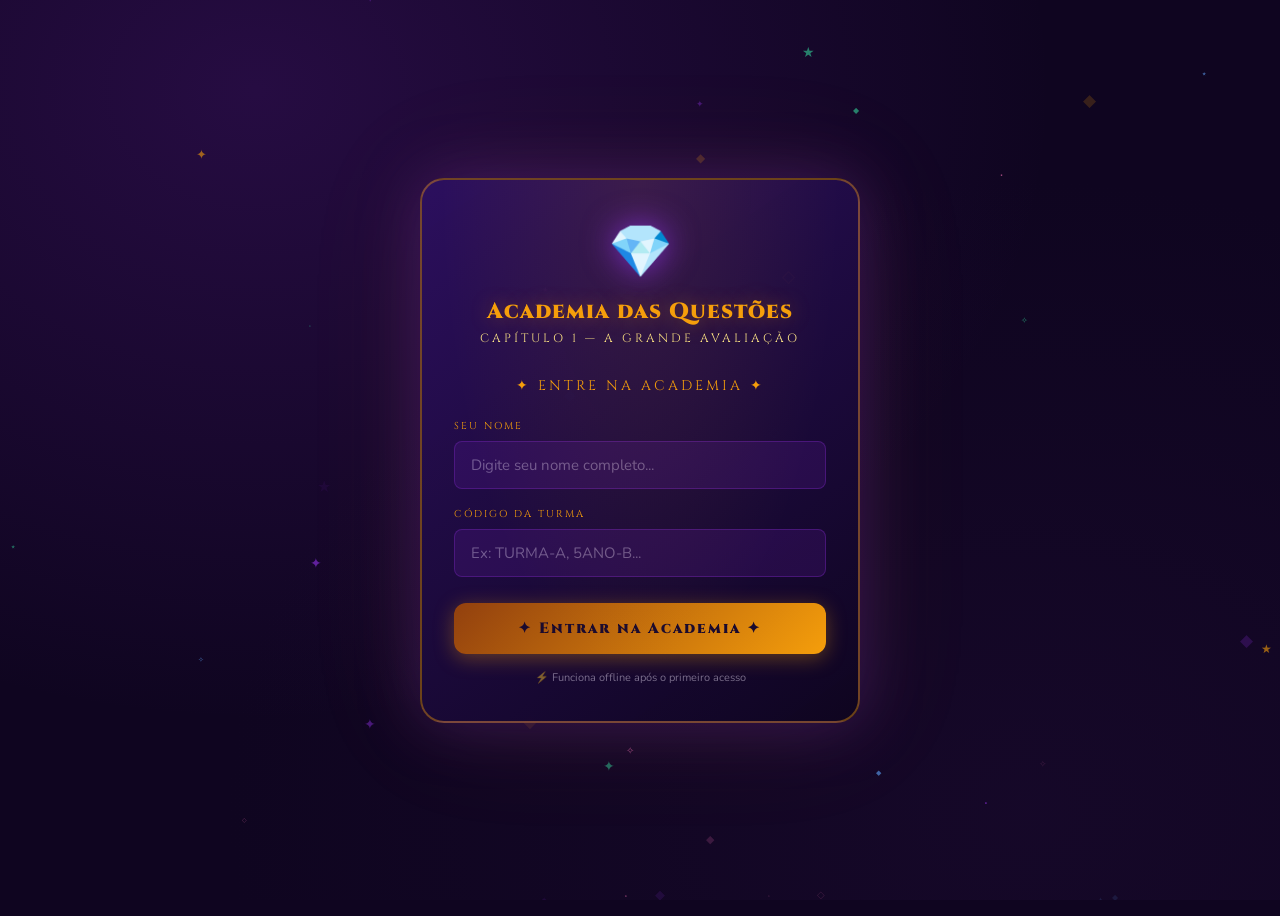
==== index.html @ 11d88cfc "feat: V3 evolution system" ====
<!DOCTYPE html>
<html lang="pt-BR">
<head>
  <meta charset="UTF-8">
  <meta name="viewport" content="width=device-width, initial-scale=1.0, viewport-fit=cover">
  <meta name="theme-color" content="#6b21a8">
  <meta name="description" content="Academia das Questões — Plataforma gamificada de aprendizado">
  <meta name="apple-mobile-web-app-capable" content="yes">
  <meta name="apple-mobile-web-app-status-bar-style" content="black-translucent">
  <meta name="apple-mobile-web-app-title" content="Academia">
  <title>Academia das Questões</title>
  <link rel="manifest" href="/manifest.json">
  <link rel="apple-touch-icon" href="/assets/icons/icon-192.png">
  <link rel="icon" type="image/png" href="/assets/icons/icon-192.png">
  <link rel="stylesheet" href="/styles/main.css">
  <link rel="stylesheet" href="/styles/animations.css">
  <link rel="stylesheet" href="/styles/evolution.css">
</head>
<body>

<!-- ══════════════ PARTICLES ══════════════ -->
<canvas id="particles-canvas"></canvas>

<!-- ══════════════ CONFETTI ══════════════ -->
<canvas id="confetti-canvas"></canvas>

<!-- ══════════════ LOADING ══════════════ -->
<div class="loading-screen" id="loading-screen">
  <div class="loading-crystal animate-float">💎</div>
  <div class="loading-title">Academia das Questões</div>
  <div class="loading-bar"><div class="loading-fill"></div></div>
</div>

<!-- ══════════════ APP HEADER ══════════════ -->
<header class="app-header" id="app-header" style="display:none;">
  <div class="header-logo">
    Academia das Questões
    <span id="header-name"></span>
  </div>
  <div class="header-xp">
    <span class="xp-icon">⚡</span>
    <span id="header-xp">0</span> XP
  </div>
  <div class="header-rank" id="header-rank"></div>
  <button class="btn-logout" id="btn-logout">Sair</button>
</header>

<!-- ══════════════ LOGIN SCREEN ══════════════ -->
<div id="screen-login" class="screen active">
  <div class="login-box">
    <div class="login-logo">
      <span class="crystal-icon animate-crystal">💎</span>
      <span class="academy-name">Academia das Questões</span>
      <span class="academy-sub">CAPÍTULO 1 — A GRANDE AVALIAÇÃO</span>
    </div>
    <div class="login-title">✦ ENTRE NA ACADEMIA ✦</div>
    <form id="login-form" autocomplete="off">
      <div class="form-group">
        <label for="login-name">SEU NOME</label>
        <input type="text" id="login-name" class="form-input"
          placeholder="Digite seu nome completo..."
          maxlength="60" required autocomplete="name">
      </div>
      <div class="form-group">
        <label for="login-class">CÓDIGO DA TURMA</label>
        <input type="text" id="login-class" class="form-input"
          placeholder="Ex: TURMA-A, 5ANO-B..."
          maxlength="20" required autocomplete="off">
      </div>
      <button type="submit" class="btn-login" id="btn-login">
        ✦ Entrar na Academia ✦
      </button>
      <div class="login-error" id="login-error"></div>
    </form>
    <div class="login-offline">⚡ Funciona offline após o primeiro acesso</div>
  </div>
</div>

<!-- ══════════════ INDEX SCREEN ══════════════ -->
<div id="screen-index" class="screen">

  <!-- Student hero -->
  <div class="student-hero">
    <div class="greeting" id="student-greeting">Bem-vinda de volta,</div>
    <div class="student-name" id="student-display-name"></div>
    <div class="student-class" id="student-class"></div>
  </div>

  <!-- XP / Rank / Progress panel -->
  <div class="progress-panel" style="margin:0 16px 18px;">
    <div class="progress-top">
      <div class="xp-display">
        <div>
          <div class="xp-number" id="xp-number">0</div>
          <div class="xp-label">XP total</div>
        </div>
      </div>
      <div class="rank-badge" id="rank-badge">🌿 Aprendiz</div>
    </div>
    <div class="xp-bar-wrap">
      <div class="xp-bar-track">
        <div class="xp-bar-fill" id="xp-bar-fill" style="width:0%"></div>
      </div>
      <div class="xp-next" id="xp-next"></div>
    </div>
    <div class="badges-row" id="badges-row"></div>
  </div>

  <!-- ▼▼▼ V3: MIMO WIDGET SLOT ▼▼▼ -->
  <div style="padding:0 16px;">
    <div id="mimo-widget-slot"></div>
  </div>
  <!-- ▲▲▲ END V3 SLOT ▲▲▲ -->

  <!-- Activities grid -->
  <div style="padding:0 16px;">
    <div class="index-section-title">SUAS MISSÕES</div>
    <div class="activities-grid" id="activities-grid"></div>
  </div>

  <!-- Footer -->
  <div style="text-align:center;padding:28px 16px 12px;font-family:'Cinzel',serif;font-size:11px;color:rgba(245,158,11,0.55);letter-spacing:2px;">
    ✦ A Jornada está apenas começando... ✦<br>
    Cada atividade é uma nova missão. Você está pronta?
  </div>
</div>

<!-- ══════════════ ACTIVITY SCREEN ══════════════ -->
<div id="screen-activity" class="screen">
  <!-- Content injected by UI.renderActivity() -->
</div>

<!-- ══════════════ CELEBRATION OVERLAY ══════════════ -->
<div class="celebration-overlay" id="celebration-overlay">
  <div class="celebration-box">
    <span class="celebration-emoji" id="cel-emoji">🏆</span>
    <div class="celebration-title" id="cel-title">Parabéns!</div>
    <div class="celebration-msg" id="cel-msg"></div>
    <div class="result-badges" id="cel-badges" style="display:none;"></div>
    <button class="btn-celebration" id="cel-close">✦ Continuar Jornada ✦</button>
  </div>
</div>

<!-- ══════════════ SYNC INDICATOR ══════════════ -->
<div class="sync-indicator" id="sync-indicator">
  <div class="sync-dot"></div>
  <span class="sync-text">Salvando...</span>
</div>

<!-- ══════════════ INSTALL PROMPT ══════════════ -->
<div class="install-prompt" id="install-prompt">
  <p>📲 Instale a <strong>Academia das Questões</strong> no seu celular para acessar offline!</p>
  <button class="btn-install" id="btn-install">Instalar</button>
  <button class="btn-dismiss" id="btn-dismiss">✕</button>
</div>

<!-- ══════════════ SCRIPTS ══════════════ -->
<!-- Core V2 (unchanged) -->
<script src="/scripts/data.js"></script>
<script src="/scripts/db.js"></script>
<script src="/scripts/auth.js"></script>
<script src="/scripts/gamification.js"></script>
<script src="/scripts/ui.js"></script>
<!-- V3: Evolution system -->
<script src="/scripts/evolution_data.js"></script>
<script src="/scripts/evolution_db.js"></script>
<script src="/scripts/evolution_widget.js"></script>
<!-- App controller (V3 patched) -->
<script src="/scripts/app.js"></script>

</body>
</html>
---- styles/main.css ----
/* ═══════════════════════════════════════════════════════════
   Academia das Questões V2 — Main Styles
   ═══════════════════════════════════════════════════════════ */

@import url('https://fonts.googleapis.com/css2?family=Cinzel:wght@400;600;700;900&family=Nunito:wght@400;600;700;800;900&display=swap');

/* ── Variables ── */
:root {
  --purple-dark:   #1a0a2e;
  --purple-mid:    #2d1060;
  --purple-accent: #6b21a8;
  --purple-light:  #9333ea;
  --purple-glow:   rgba(147,51,234,0.4);
  --gold:          #f59e0b;
  --gold-light:    #fcd34d;
  --gold-dark:     #92400e;
  --gold-glow:     rgba(245,158,11,0.35);
  --crystal-blue:  #60a5fa;
  --crystal-green: #34d399;
  --crystal-pink:  #f472b6;
  --text-light:    #f3e8ff;
  --text-gold:     #fde68a;
  --bg-dark:       #0f0520;
  --correct:       #16a34a;
  --wrong:         #dc2626;
  --xp-color:      #a78bfa;
  --card-bg:       rgba(45,16,96,0.85);
  --glass:         rgba(255,255,255,0.04);
  --border-gold:   1px solid rgba(245,158,11,0.35);
  --border-purple: 1px solid rgba(107,33,168,0.45);
  --radius-sm:     8px;
  --radius-md:     12px;
  --radius-lg:     16px;
  --shadow-gold:   0 0 24px rgba(245,158,11,0.25);
  --shadow-purple: 0 0 24px rgba(107,33,168,0.3);
  --font-display:  'Cinzel', serif;
  --font-body:     'Nunito', sans-serif;
}

/* ── Reset ── */
*, *::before, *::after { box-sizing: border-box; margin: 0; padding: 0; }
html { scroll-behavior: smooth; -webkit-tap-highlight-color: transparent; }
body {
  font-family: var(--font-body);
  background: var(--bg-dark);
  color: var(--text-light);
  min-height: 100vh;
  overflow-x: hidden;
  background-image:
    radial-gradient(ellipse at 20% 10%, rgba(107,33,168,0.25) 0%, transparent 55%),
    radial-gradient(ellipse at 80% 90%, rgba(26,10,46,0.6) 0%, transparent 55%),
    radial-gradient(ellipse at 50% 50%, rgba(15,5,32,1) 0%, transparent 100%);
}
button { cursor: pointer; font-family: var(--font-body); }
input, textarea { font-family: var(--font-body); }
::-webkit-scrollbar { width: 5px; }
::-webkit-scrollbar-track { background: var(--bg-dark); }
::-webkit-scrollbar-thumb { background: var(--purple-accent); border-radius: 3px; }

/* ── Screen System ── */
.screen { display: none; }
.screen.active { display: block; }

/* ═══════════════════════════════════════════════════════════
   PARTICLES CANVAS
   ═══════════════════════════════════════════════════════════ */
#particles-canvas {
  position: fixed; inset: 0; pointer-events: none;
  z-index: 0; opacity: 0.6;
}

/* ═══════════════════════════════════════════════════════════
   LOGIN SCREEN
   ═══════════════════════════════════════════════════════════ */
#screen-login {
  min-height: 100vh;
  display: flex; align-items: center; justify-content: center;
  padding: 20px;
  position: relative; z-index: 1;
}

.login-box {
  width: 100%; max-width: 440px;
  background: linear-gradient(145deg, rgba(45,16,96,0.95), rgba(15,5,32,0.98));
  border: 2px solid rgba(245,158,11,0.4);
  border-radius: 24px;
  padding: 36px 32px;
  box-shadow: 0 0 60px rgba(107,33,168,0.35), 0 0 120px rgba(245,158,11,0.1);
  position: relative; overflow: hidden;
}
.login-box::before {
  content: '';
  position: absolute; inset: 0;
  background: radial-gradient(ellipse at 50% 0%, rgba(245,158,11,0.1), transparent 65%);
  pointer-events: none;
}

.login-logo {
  text-align: center; margin-bottom: 28px;
}
.login-logo .crystal-icon {
  font-size: 52px;
  display: block;
  filter: drop-shadow(0 0 16px rgba(147,51,234,0.8));
  animation: float 3s ease-in-out infinite;
}
.login-logo .academy-name {
  font-family: var(--font-display);
  font-size: 22px; font-weight: 900;
  color: var(--gold);
  text-shadow: 0 0 20px var(--gold-glow);
  display: block; margin-top: 10px;
  letter-spacing: 1px;
}
.login-logo .academy-sub {
  font-size: 12px; color: var(--text-gold);
  letter-spacing: 3px; margin-top: 4px;
  font-family: var(--font-display);
}

.login-title {
  font-family: var(--font-display);
  font-size: 14px; color: var(--gold);
  text-align: center; letter-spacing: 3px;
  margin-bottom: 24px;
}

.form-group {
  margin-bottom: 18px;
}
.form-group label {
  display: block;
  font-family: var(--font-display);
  font-size: 10px; letter-spacing: 2px;
  color: var(--gold); margin-bottom: 8px;
}
.form-input {
  width: 100%;
  background: rgba(107,33,168,0.2);
  border: 1px solid rgba(107,33,168,0.5);
  border-radius: var(--radius-sm);
  padding: 13px 16px;
  color: var(--text-light);
  font-size: 15px;
  outline: none;
  transition: border-color 0.2s, box-shadow 0.2s;
}
.form-input:focus {
  border-color: var(--gold);
  box-shadow: 0 0 0 3px rgba(245,158,11,0.15);
}
.form-input::placeholder { color: rgba(243,232,255,0.35); }

.btn-login {
  width: 100%;
  padding: 15px;
  background: linear-gradient(135deg, var(--gold-dark), var(--gold));
  color: var(--purple-dark);
  font-weight: 900; font-size: 15px;
  font-family: var(--font-display);
  border: none; border-radius: var(--radius-md);
  letter-spacing: 2px;
  box-shadow: 0 4px 20px rgba(245,158,11,0.35);
  transition: transform 0.2s, box-shadow 0.2s;
  margin-top: 8px;
}
.btn-login:hover { transform: translateY(-2px); box-shadow: 0 8px 28px rgba(245,158,11,0.5); }
.btn-login:active { transform: translateY(0); }

.login-error {
  background: rgba(220,38,38,0.15);
  border: 1px solid rgba(220,38,38,0.4);
  border-radius: var(--radius-sm);
  padding: 10px 14px;
  font-size: 13px; color: #fca5a5;
  margin-top: 12px;
  display: none;
}
.login-error.show { display: block; }

.login-offline {
  text-align: center; margin-top: 16px;
  font-size: 11px; color: rgba(243,232,255,0.45);
}

/* ═══════════════════════════════════════════════════════════
   HEADER (top bar when logged in)
   ═══════════════════════════════════════════════════════════ */
.app-header {
  position: sticky; top: 0; z-index: 100;
  background: linear-gradient(180deg, rgba(15,5,32,0.98), rgba(26,10,46,0.95));
  border-bottom: 1px solid rgba(245,158,11,0.2);
  padding: 10px 16px;
  display: flex; align-items: center; gap: 12px;
  backdrop-filter: blur(12px);
  -webkit-backdrop-filter: blur(12px);
}
.header-logo {
  font-family: var(--font-display);
  font-size: 14px; font-weight: 700;
  color: var(--gold); flex: 1;
  white-space: nowrap; overflow: hidden; text-overflow: ellipsis;
}
.header-logo span { color: var(--text-gold); font-size: 11px; font-weight: 400; display: block; }
.header-xp {
  display: flex; align-items: center; gap: 5px;
  background: rgba(107,33,168,0.35);
  border: var(--border-purple);
  border-radius: 20px; padding: 5px 12px;
  font-size: 12px; font-weight: 800;
  color: var(--xp-color); white-space: nowrap;
}
.header-xp .xp-icon { font-size: 14px; }
.header-rank {
  font-family: var(--font-display);
  font-size: 10px; color: var(--gold);
  white-space: nowrap;
  display: none;
}
@media(min-width: 480px){ .header-rank { display: block; } }
.btn-logout {
  background: rgba(220,38,38,0.15);
  border: 1px solid rgba(220,38,38,0.35);
  border-radius: var(--radius-sm);
  padding: 6px 10px;
  color: #fca5a5; font-size: 11px;
  font-weight: 700;
  transition: background 0.2s;
  white-space: nowrap;
}
.btn-logout:hover { background: rgba(220,38,38,0.3); }

/* ═══════════════════════════════════════════════════════════
   INDEX SCREEN
   ═══════════════════════════════════════════════════════════ */
#screen-index {
  max-width: 980px; margin: 0 auto;
  padding: 0 16px 32px; position: relative; z-index: 1;
}

.student-hero {
  text-align: center; padding: 28px 16px 20px;
}
.student-hero .greeting {
  font-family: var(--font-display);
  font-size: 12px; letter-spacing: 4px;
  color: var(--text-gold); margin-bottom: 6px;
}
.student-hero .student-name {
  font-family: var(--font-display);
  font-size: clamp(22px,5vw,34px); font-weight: 900;
  color: var(--gold);
  text-shadow: 0 0 24px var(--gold-glow);
  line-height: 1.2;
}
.student-hero .student-class {
  font-size: 12px; color: var(--crystal-blue);
  margin-top: 4px; letter-spacing: 2px;
}

/* XP / Rank / Progress bar panel */
.progress-panel {
  background: linear-gradient(135deg, rgba(45,16,96,0.9), rgba(15,5,32,0.95));
  border: 2px solid rgba(245,158,11,0.3);
  border-radius: var(--radius-lg);
  padding: 18px 20px;
  margin: 0 0 20px;
  position: relative; overflow: hidden;
}
.progress-panel::before {
  content: '';
  position: absolute; inset: 0;
  background: radial-gradient(ellipse at 0% 0%, rgba(245,158,11,0.08), transparent 60%);
  pointer-events: none;
}
.progress-top {
  display: flex; align-items: center; justify-content: space-between;
  gap: 12px; flex-wrap: wrap; margin-bottom: 14px;
}
.xp-display {
  display: flex; align-items: center; gap: 8px;
}
.xp-number {
  font-family: var(--font-display);
  font-size: 28px; font-weight: 900;
  color: var(--xp-color);
  text-shadow: 0 0 16px rgba(167,139,250,0.5);
}
.xp-label { font-size: 11px; color: rgba(243,232,255,0.6); }
.rank-badge {
  background: linear-gradient(135deg, var(--gold-dark), var(--gold));
  color: var(--purple-dark);
  font-family: var(--font-display);
  font-size: 11px; font-weight: 700;
  padding: 6px 14px; border-radius: 20px;
  letter-spacing: 1px;
  box-shadow: 0 2px 10px rgba(245,158,11,0.3);
}

.xp-bar-wrap {
  display: flex; align-items: center; gap: 10px;
}
.xp-bar-track {
  flex: 1; height: 8px;
  background: rgba(107,33,168,0.3);
  border-radius: 4px; overflow: hidden;
  border: 1px solid rgba(107,33,168,0.4);
}
.xp-bar-fill {
  height: 100%;
  background: linear-gradient(90deg, var(--purple-accent), var(--crystal-pink));
  border-radius: 4px;
  transition: width 0.8s cubic-bezier(0.34,1.56,0.64,1);
  position: relative; overflow: hidden;
}
.xp-bar-fill::after {
  content: '';
  position: absolute; inset: 0;
  background: linear-gradient(90deg, transparent, rgba(255,255,255,0.3), transparent);
  animation: shimmer 2s infinite;
}
.xp-next { font-size: 11px; color: var(--text-gold); white-space: nowrap; }

/* Badges row */
.badges-row {
  display: flex; gap: 8px; flex-wrap: wrap; margin-top: 14px;
}
.badge-chip {
  display: flex; align-items: center; gap: 5px;
  background: rgba(107,33,168,0.3);
  border: var(--border-purple);
  border-radius: 20px; padding: 4px 10px;
  font-size: 11px; color: var(--text-gold);
  transition: transform 0.2s;
}
.badge-chip:hover { transform: scale(1.05); }
.badge-chip .badge-icon { font-size: 14px; }

/* Activities grid */
.index-section-title {
  font-family: var(--font-display);
  font-size: 11px; letter-spacing: 4px;
  color: var(--gold); margin-bottom: 14px;
  display: flex; align-items: center; gap: 10px;
}
.index-section-title::after {
  content: '';
  flex: 1; height: 1px;
  background: linear-gradient(90deg, rgba(245,158,11,0.35), transparent);
}

.activities-grid {
  display: grid;
  grid-template-columns: repeat(auto-fill, minmax(280px, 1fr));
  gap: 14px;
}

.activity-card {
  background: linear-gradient(145deg, rgba(45,16,96,0.9), rgba(15,5,32,0.95));
  border: 2px solid rgba(245,158,11,0.25);
  border-radius: var(--radius-lg);
  overflow: hidden; cursor: pointer;
  transition: transform 0.22s cubic-bezier(0.34,1.56,0.64,1),
              border-color 0.2s, box-shadow 0.2s;
  position: relative;
}
.activity-card::before {
  content: '';
  position: absolute; inset: 0;
  background: linear-gradient(135deg, transparent, rgba(245,158,11,0.04));
  opacity: 0; transition: opacity 0.2s;
}
.activity-card:hover {
  transform: translateY(-5px) scale(1.01);
  border-color: var(--gold);
  box-shadow: 0 12px 32px rgba(245,158,11,0.2), 0 0 0 1px rgba(245,158,11,0.1);
}
.activity-card:hover::before { opacity: 1; }
.activity-card.done { border-color: rgba(52,211,153,0.5); }
.activity-card.done:hover { border-color: var(--crystal-green); box-shadow: 0 12px 32px rgba(52,211,153,0.2); }
.activity-card.in-progress { border-color: rgba(96,165,250,0.4); }
.activity-card.locked { opacity: 0.5; cursor: not-allowed; }
.activity-card.locked:hover { transform: none; box-shadow: none; }

.card-header {
  background: linear-gradient(135deg, rgba(45,16,96,0.95), rgba(26,10,46,0.98));
  padding: 12px 14px;
  display: flex; align-items: center; gap: 10px;
  border-bottom: 1px solid rgba(245,158,11,0.2);
}
.card-num {
  width: 34px; height: 34px;
  background: linear-gradient(135deg, var(--gold-dark), var(--gold));
  color: var(--purple-dark); border-radius: 50%;
  display: flex; align-items: center; justify-content: center;
  font-weight: 900; font-family: var(--font-display);
  font-size: 14px; flex-shrink: 0;
  box-shadow: 0 2px 8px rgba(245,158,11,0.3);
}
.card-title { font-family: var(--font-display); font-weight: 700; font-size: 13px; color: var(--gold); }
.card-subtitle { font-size: 11px; color: var(--text-light); opacity: .75; margin-top: 1px; }

.card-body { padding: 12px 14px; }
.card-topic { font-size: 11px; color: var(--text-gold); margin-bottom: 9px; }

.card-status {
  display: inline-flex; align-items: center; gap: 5px;
  font-size: 11px; padding: 3px 9px;
  border-radius: 20px; font-weight: 700; margin-bottom: 8px;
}
.status-notstarted { background: rgba(107,33,168,0.3); color: #c4b5fd; border: var(--border-purple); }
.status-inprogress { background: rgba(96,165,250,0.15); color: var(--crystal-blue); border: 1px solid rgba(96,165,250,0.4); }
.status-done { background: rgba(52,211,153,0.15); color: var(--crystal-green); border: 1px solid rgba(52,211,153,0.4); }

.card-score-row {
  display: flex; align-items: center; justify-content: space-between;
  margin-bottom: 8px;
}
.card-score-val { font-size: 13px; font-weight: 800; color: var(--text-gold); }
.card-xp-badge {
  font-size: 11px; font-weight: 700;
  color: var(--xp-color);
  background: rgba(107,33,168,0.3);
  border: var(--border-purple);
  border-radius: 12px; padding: 2px 8px;
}

.card-progress-bar {
  width: 100%; height: 5px;
  background: rgba(107,33,168,0.25);
  border-radius: 3px; overflow: hidden; margin-bottom: 10px;
}
.card-progress-fill {
  height: 100%;
  background: linear-gradient(90deg, var(--crystal-green), var(--crystal-blue));
  border-radius: 3px;
  transition: width 0.6s ease;
}

.btn-start {
  display: block; width: 100%;
  padding: 9px 0;
  background: linear-gradient(135deg, rgba(107,33,168,0.6), rgba(45,16,96,0.8));
  border: var(--border-gold);
  color: var(--gold); font-weight: 800;
  font-size: 12px; border-radius: var(--radius-sm);
  font-family: var(--font-display); letter-spacing: 1px;
  transition: all 0.18s;
}
.btn-start:hover { background: linear-gradient(135deg, var(--gold-dark), var(--gold)); color: var(--purple-dark); }
.btn-start.done { background: linear-gradient(135deg, rgba(22,163,74,0.3), rgba(16,85,58,0.4)); border-color: rgba(52,211,153,0.5); color: var(--crystal-green); }

/* ═══════════════════════════════════════════════════════════
   ACTIVITY SCREEN
   ═══════════════════════════════════════════════════════════ */
#screen-activity {
  max-width: 920px; margin: 0 auto;
  padding: 0 14px 32px; position: relative; z-index: 1;
}

.act-header {
  background: linear-gradient(135deg, var(--purple-dark), var(--purple-mid));
  border: 2px solid var(--gold);
  border-radius: var(--radius-lg);
  padding: 18px 20px; margin: 16px 0 18px;
  text-align: center; position: relative; overflow: hidden;
}
.act-header::before {
  content: '';
  position: absolute; inset: 0;
  background: radial-gradient(ellipse at 50% 0%, rgba(245,158,11,0.12), transparent 60%);
  pointer-events: none;
}
.act-label { font-family: var(--font-display); font-size: 9px; letter-spacing: 4px; color: var(--gold); margin-bottom: 4px; }
.act-header h2 { font-family: var(--font-display); font-size: clamp(20px,5vw,32px); font-weight: 900; color: var(--gold); text-shadow: 0 0 20px var(--gold-glow); line-height: 1.1; }
.act-subtitle { font-family: var(--font-display); font-size: 12px; color: var(--text-gold); margin-top: 5px; letter-spacing: 2px; }
.act-chapter { font-size: 11px; color: rgba(253,230,138,.6); margin-top: 3px; }
.act-medal { position: absolute; top: 12px; right: 14px; background: rgba(245,158,11,.12); border: var(--border-gold); border-radius: var(--radius-sm); padding: 6px 11px; text-align: center; }
.act-medal .medal-label { font-size: 8px; color: var(--gold); letter-spacing: 1px; font-family: var(--font-display); line-height: 1.3; }
.act-medal .medal-icon { font-size: 18px; }
@media(max-width:400px){ .act-medal { display: none; } }

.heroine-bar { display: flex; gap: 12px; margin-bottom: 16px; flex-wrap: wrap; }
.heroine-field { flex: 1; min-width: 170px; background: rgba(45,16,96,.55); border: var(--border-gold); border-radius: var(--radius-sm); padding: 9px 12px; }
.heroine-field label { display: block; font-size: 9px; color: var(--gold); letter-spacing: 2px; font-family: var(--font-display); margin-bottom: 4px; }
.heroine-field input { width: 100%; background: transparent; border: none; border-bottom: 1px solid rgba(245,158,11,.4); color: var(--text-light); font-size: 13px; padding: 2px 0; outline: none; }

.info-row { display: grid; grid-template-columns: 1fr 1fr 1fr; gap: 11px; margin-bottom: 16px; }
@media(max-width:600px){ .info-row { grid-template-columns: 1fr; } }
.info-box { background: rgba(45,16,96,.65); border: var(--border-gold); border-radius: var(--radius-md); padding: 12px; }
.info-box h4 { font-family: var(--font-display); font-size: 10px; color: var(--gold); letter-spacing: 2px; margin-bottom: 6px; border-bottom: 1px solid rgba(245,158,11,.22); padding-bottom: 5px; }
.info-box ul { list-style: none; }
.info-box ul li { font-size: 12px; color: var(--text-light); padding: 2px 0; display: flex; align-items: flex-start; gap: 5px; line-height: 1.4; }
.info-box ul li::before { content: '✦'; color: var(--gold); font-size: 9px; margin-top: 3px; flex-shrink: 0; }
.ranking-table { width: 100%; border-collapse: collapse; font-size: 11px; }
.ranking-table th { color: var(--gold); font-family: var(--font-display); font-size: 9px; letter-spacing: 1px; padding: 3px 4px; text-align: left; border-bottom: 1px solid rgba(245,158,11,.22); }
.ranking-table td { padding: 3px 4px; color: var(--text-light); }
.ranking-table tr:nth-child(even) td { background: rgba(107,33,168,.15); }
.remember-box { background: linear-gradient(135deg, rgba(107,33,168,.5), rgba(45,16,96,.75)); border: 1px solid rgba(147,51,234,.4); border-radius: var(--radius-md); padding: 12px; }
.remember-box h4 { font-family: var(--font-display); font-size: 10px; color: var(--crystal-pink); margin-bottom: 6px; }
.remember-box p { font-size: 12px; line-height: 1.6; color: var(--text-light); }
.highlight { color: var(--gold); font-weight: 700; }

/* Questions */
.questions-grid { display: grid; grid-template-columns: 1fr 1fr; gap: 12px; margin-bottom: 20px; }
@media(max-width:580px){ .questions-grid { grid-template-columns: 1fr; } .q-full { grid-column: 1; } }
.q-full { grid-column: 1 / -1; }
.question-card { background: linear-gradient(145deg, rgba(26,10,46,.9), rgba(45,16,96,.75)); border: var(--border-purple); border-radius: var(--radius-md); padding: 13px; transition: border-color 0.2s; }
.question-card:hover { border-color: rgba(245,158,11,.4); }
.q-section { font-size: 10px; color: var(--crystal-blue); margin-bottom: 5px; letter-spacing: 1px; }
.q-number { display: inline-flex; align-items: center; justify-content: center; width: 23px; height: 23px; background: var(--gold); color: var(--purple-dark); border-radius: 50%; font-weight: 900; font-size: 11px; margin-bottom: 6px; font-family: var(--font-display); }
.q-text { font-size: 13px; line-height: 1.5; color: var(--text-light); margin-bottom: 8px; }
.q-excerpt { background: rgba(107,33,168,.28); border-left: 3px solid var(--gold); padding: 7px 10px; margin: 7px 0; font-style: italic; font-size: 12px; border-radius: 0 7px 7px 0; line-height: 1.5; }
.sequence-box { background: rgba(107,33,168,.25); border: var(--border-gold); border-radius: 7px; padding: 6px 11px; font-family: var(--font-display); font-size: 13px; color: var(--gold); margin: 6px 0; text-align: center; letter-spacing: 2px; }
.options { display: flex; flex-direction: column; gap: 5px; }
.option { display: flex; align-items: center; gap: 7px; padding: 7px 10px; background: rgba(107,33,168,.15); border: var(--border-purple); border-radius: 7px; cursor: pointer; transition: all 0.13s; font-size: 12px; line-height: 1.4; user-select: none; }
.option:hover { background: rgba(107,33,168,.35); border-color: var(--gold); }
.option.selected { background: rgba(107,33,168,.45); border-color: var(--gold); color: var(--gold); }
.option.correct { background: rgba(22,163,74,.2); border-color: var(--correct); color: #86efac; pointer-events: none; }
.option.wrong { background: rgba(220,38,38,.2); border-color: var(--wrong); color: #fca5a5; pointer-events: none; }
.option-letter { width: 20px; height: 20px; background: rgba(245,158,11,.15); border: 1px solid rgba(245,158,11,.4); border-radius: 50%; display: flex; align-items: center; justify-content: center; font-weight: 800; font-size: 10px; color: var(--gold); flex-shrink: 0; font-family: var(--font-display); }
.option.correct .option-letter { background: rgba(22,163,74,.3); border-color: var(--correct); color: #86efac; }
.option.wrong .option-letter { background: rgba(220,38,38,.3); border-color: var(--wrong); color: #fca5a5; }

/* TF */
.tf-options { display: flex; flex-direction: column; gap: 8px; }
.tf-item { font-size: 12px; }
.tf-text { margin-bottom: 4px; line-height: 1.4; }
.tf-buttons { display: flex; gap: 6px; }
.tf-btn { padding: 4px 13px; border-radius: 6px; border: var(--border-purple); background: rgba(107,33,168,.15); cursor: pointer; font-size: 12px; color: var(--text-light); transition: all 0.13s; font-weight: 700; }
.tf-btn:hover { border-color: var(--gold); }
.tf-btn.selected { background: rgba(107,33,168,.45); border-color: var(--gold); color: var(--gold); }
.tf-btn.correct { background: rgba(22,163,74,.25); border-color: var(--correct); color: #86efac; pointer-events: none; }
.tf-btn.wrong { background: rgba(220,38,38,.25); border-color: var(--wrong); color: #fca5a5; pointer-events: none; }

/* Result */
.result-panel { background: linear-gradient(135deg, rgba(45,16,96,.95), rgba(15,5,32,.98)); border: 2px solid var(--gold); border-radius: var(--radius-lg); padding: 26px; text-align: center; margin-bottom: 20px; display: none; }
.result-panel.show { display: block; }
.result-title { font-family: var(--font-display); font-size: 18px; color: var(--gold); margin-bottom: 6px; }
.result-score { font-family: var(--font-display); font-size: 42px; font-weight: 900; color: var(--gold); text-shadow: 0 0 24px var(--gold-glow); margin: 6px 0; }
.result-rank { font-family: var(--font-display); font-size: 17px; color: var(--crystal-green); margin: 6px 0; }
.result-xp { font-size: 16px; color: var(--xp-color); font-weight: 800; margin: 8px 0; }
.result-msg { font-size: 13px; color: var(--text-light); margin-top: 8px; line-height: 1.6; }
.result-badges { display: flex; gap: 8px; justify-content: center; flex-wrap: wrap; margin-top: 12px; }
.result-badge-chip { background: linear-gradient(135deg, rgba(245,158,11,.2), rgba(107,33,168,.3)); border: var(--border-gold); border-radius: 20px; padding: 5px 12px; font-size: 13px; animation: popIn 0.4s cubic-bezier(0.34,1.56,0.64,1); }

/* Action bar */
.action-bar { display: flex; gap: 10px; justify-content: center; flex-wrap: wrap; margin-bottom: 20px; }
.btn-finish { background: linear-gradient(135deg, var(--gold-dark), var(--gold)); color: var(--purple-dark); font-weight: 900; font-size: 14px; padding: 13px 32px; border: none; border-radius: var(--radius-md); font-family: var(--font-display); letter-spacing: 1px; transition: transform 0.18s, box-shadow 0.18s; box-shadow: 0 4px 14px var(--gold-glow); }
.btn-finish:hover { transform: translateY(-2px); box-shadow: 0 7px 22px rgba(245,158,11,.45); }
.btn-back { background: transparent; color: var(--text-gold); font-weight: 700; font-size: 13px; padding: 13px 24px; border: 2px solid rgba(245,158,11,.4); border-radius: var(--radius-md); font-family: var(--font-display); letter-spacing: 1px; transition: all 0.18s; }
.btn-back:hover { border-color: var(--gold); color: var(--gold); }
.btn-redo { background: rgba(107,33,168,.3); color: var(--crystal-blue); font-weight: 700; font-size: 13px; padding: 13px 20px; border: 1px solid rgba(96,165,250,.4); border-radius: var(--radius-md); font-family: var(--font-display); transition: all 0.18s; }
.btn-redo:hover { border-color: var(--crystal-blue); }

/* Extra challenge */
.extra-challenge { background: linear-gradient(135deg, rgba(26,10,46,.8), rgba(45,16,96,.55)); border: 2px solid var(--gold); border-radius: var(--radius-md); padding: 14px; margin-bottom: 16px; }
.extra-challenge h4 { font-family: var(--font-display); font-size: 12px; color: var(--gold); margin-bottom: 6px; }
.extra-challenge p { font-size: 12px; color: var(--text-light); line-height: 1.6; }
.extra-textarea { width: 100%; min-height: 68px; background: rgba(107,33,168,.15); border: var(--border-purple); border-radius: 7px; color: var(--text-light); padding: 9px; font-family: var(--font-body); font-size: 12px; resize: vertical; margin-top: 7px; outline: none; }
.extra-textarea:focus { border-color: var(--gold); }
.academy-message { background: linear-gradient(135deg, rgba(107,33,168,.4), rgba(26,10,46,.8)); border: var(--border-purple); border-radius: var(--radius-md); padding: 13px; margin-bottom: 16px; display: flex; gap: 11px; align-items: center; }
.academy-message .gem { font-size: 24px; flex-shrink: 0; }
.academy-message p { font-size: 12px; color: var(--text-light); line-height: 1.6; }
.act-footer { background: linear-gradient(135deg, var(--purple-dark), var(--purple-mid)); border: var(--border-gold); border-radius: 9px; padding: 12px; text-align: center; font-family: var(--font-display); font-size: 11px; color: var(--gold); letter-spacing: 1px; margin-bottom: 16px; }

/* ═══════════════════════════════════════════════════════════
   SYNC INDICATOR
   ═══════════════════════════════════════════════════════════ */
.sync-indicator {
  position: fixed; bottom: 16px; right: 16px;
  z-index: 200;
  background: rgba(26,10,46,0.95);
  border: 1px solid rgba(107,33,168,0.5);
  border-radius: 20px;
  padding: 7px 14px;
  font-size: 11px; font-weight: 700;
  display: flex; align-items: center; gap: 6px;
  opacity: 0; transition: opacity 0.3s;
  pointer-events: none;
}
.sync-indicator.show { opacity: 1; }
.sync-indicator.online { color: var(--crystal-green); border-color: rgba(52,211,153,0.4); }
.sync-indicator.offline { color: #fca5a5; border-color: rgba(220,38,38,0.4); }
.sync-indicator.syncing { color: var(--crystal-blue); border-color: rgba(96,165,250,0.4); }
.sync-dot { width: 7px; height: 7px; border-radius: 50%; flex-shrink: 0; }
.sync-indicator.online .sync-dot { background: var(--crystal-green); }
.sync-indicator.offline .sync-dot { background: #fca5a5; }
.sync-indicator.syncing .sync-dot { background: var(--crystal-blue); animation: pulse 1s infinite; }

/* ═══════════════════════════════════════════════════════════
   INSTALL PROMPT
   ═══════════════════════════════════════════════════════════ */
.install-prompt {
  position: fixed; bottom: 56px; left: 50%;
  transform: translateX(-50%);
  z-index: 200;
  background: linear-gradient(135deg, rgba(45,16,96,0.98), rgba(15,5,32,0.99));
  border: 2px solid var(--gold);
  border-radius: var(--radius-lg);
  padding: 16px 20px;
  width: min(90vw, 380px);
  box-shadow: 0 8px 32px rgba(107,33,168,0.5);
  display: none;
}
.install-prompt.show { display: flex; align-items: center; gap: 14px; }
.install-prompt p { font-size: 13px; line-height: 1.5; flex: 1; }
.install-prompt p strong { color: var(--gold); }
.btn-install { background: linear-gradient(135deg, var(--gold-dark), var(--gold)); color: var(--purple-dark); font-weight: 800; font-size: 12px; padding: 9px 16px; border: none; border-radius: 8px; font-family: var(--font-display); white-space: nowrap; }
.btn-dismiss { background: none; border: none; color: rgba(243,232,255,0.5); font-size: 20px; padding: 4px; line-height: 1; }

/* ═══════════════════════════════════════════════════════════
   CONFETTI / OVERLAY
   ═══════════════════════════════════════════════════════════ */
#confetti-canvas {
  position: fixed; inset: 0; pointer-events: none;
  z-index: 999;
}
.celebration-overlay {
  position: fixed; inset: 0; z-index: 998;
  background: rgba(15,5,32,0.7);
  display: flex; align-items: center; justify-content: center;
  opacity: 0; pointer-events: none;
  transition: opacity 0.3s;
}
.celebration-overlay.show { opacity: 1; pointer-events: auto; }
.celebration-box {
  background: linear-gradient(135deg, rgba(45,16,96,0.98), rgba(15,5,32,0.99));
  border: 3px solid var(--gold);
  border-radius: 24px;
  padding: 36px 32px;
  text-align: center;
  max-width: 400px; width: 90%;
  animation: popIn 0.5s cubic-bezier(0.34,1.56,0.64,1);
  box-shadow: 0 0 60px rgba(245,158,11,0.3);
}
.celebration-emoji { font-size: 64px; display: block; margin-bottom: 12px; animation: float 2s ease-in-out infinite; }
.celebration-title { font-family: var(--font-display); font-size: 22px; font-weight: 900; color: var(--gold); margin-bottom: 8px; }
.celebration-msg { font-size: 14px; color: var(--text-light); line-height: 1.6; margin-bottom: 20px; }
.btn-celebration { background: linear-gradient(135deg, var(--gold-dark), var(--gold)); color: var(--purple-dark); font-weight: 900; font-size: 14px; padding: 13px 32px; border: none; border-radius: var(--radius-md); font-family: var(--font-display); letter-spacing: 1px; cursor: pointer; }

/* ═══════════════════════════════════════════════════════════
   LOADING
   ═══════════════════════════════════════════════════════════ */
.loading-screen {
  position: fixed; inset: 0; z-index: 1000;
  background: var(--bg-dark);
  display: flex; flex-direction: column;
  align-items: center; justify-content: center; gap: 20px;
  transition: opacity 0.5s;
}
.loading-screen.hidden { opacity: 0; pointer-events: none; }
.loading-crystal { font-size: 56px; animation: float 2s ease-in-out infinite; }
.loading-title { font-family: var(--font-display); font-size: 20px; color: var(--gold); text-align: center; }
.loading-bar { width: 200px; height: 4px; background: rgba(107,33,168,0.3); border-radius: 2px; overflow: hidden; }
.loading-fill { height: 100%; background: linear-gradient(90deg, var(--purple-accent), var(--gold)); border-radius: 2px; animation: loadBar 1.5s ease-in-out infinite; }

@keyframes loadBar {
  0% { width: 0%; margin-left: 0%; }
  50% { width: 60%; }
  100% { width: 0%; margin-left: 100%; }
}
---- styles/animations.css ----
/* ═══════════════════════════════════════════════════════════
   Academia das Questões V2 — Animations
   ═══════════════════════════════════════════════════════════ */

/* ── Keyframes ── */
@keyframes float {
  0%, 100% { transform: translateY(0px); }
  50%       { transform: translateY(-10px); }
}
@keyframes floatSlow {
  0%, 100% { transform: translateY(0px) rotate(0deg); }
  50%       { transform: translateY(-6px) rotate(3deg); }
}
@keyframes pulse {
  0%, 100% { opacity: 1; transform: scale(1); }
  50%       { opacity: 0.6; transform: scale(0.9); }
}
@keyframes pulseBright {
  0%, 100% { box-shadow: 0 0 8px rgba(245,158,11,0.3); }
  50%       { box-shadow: 0 0 24px rgba(245,158,11,0.7), 0 0 48px rgba(245,158,11,0.3); }
}
@keyframes shimmer {
  0%   { transform: translateX(-100%); }
  100% { transform: translateX(200%); }
}
@keyframes popIn {
  0%   { transform: scale(0.7); opacity: 0; }
  80%  { transform: scale(1.05); }
  100% { transform: scale(1); opacity: 1; }
}
@keyframes slideUp {
  0%   { transform: translateY(30px); opacity: 0; }
  100% { transform: translateY(0); opacity: 1; }
}
@keyframes slideDown {
  0%   { transform: translateY(-20px); opacity: 0; }
  100% { transform: translateY(0); opacity: 1; }
}
@keyframes fadeIn {
  0%   { opacity: 0; }
  100% { opacity: 1; }
}
@keyframes rotateMedal {
  0%   { transform: perspective(400px) rotateY(0deg); }
  50%  { transform: perspective(400px) rotateY(180deg) scale(1.1); }
  100% { transform: perspective(400px) rotateY(360deg); }
}
@keyframes crystalGlow {
  0%, 100% { filter: drop-shadow(0 0 8px rgba(147,51,234,0.6)); }
  50%       { filter: drop-shadow(0 0 22px rgba(147,51,234,1)) drop-shadow(0 0 44px rgba(245,158,11,0.4)); }
}
@keyframes xpBounce {
  0%   { transform: scale(1); }
  30%  { transform: scale(1.3); }
  60%  { transform: scale(0.9); }
  80%  { transform: scale(1.1); }
  100% { transform: scale(1); }
}
@keyframes starBurst {
  0%   { transform: scale(0) rotate(0deg); opacity: 1; }
  100% { transform: scale(2) rotate(180deg); opacity: 0; }
}
@keyframes rankUp {
  0%   { transform: translateY(20px) scale(0.8); opacity: 0; }
  50%  { transform: translateY(-8px) scale(1.1); opacity: 1; }
  100% { transform: translateY(0) scale(1); opacity: 1; }
}
@keyframes screenTransitionIn {
  0%   { opacity: 0; transform: translateY(16px); }
  100% { opacity: 1; transform: translateY(0); }
}
@keyframes cardEntrance {
  0%   { opacity: 0; transform: translateY(20px) scale(0.95); }
  100% { opacity: 1; transform: translateY(0) scale(1); }
}
@keyframes progressFill {
  0%   { width: 0%; }
}

/* ── Applied classes ── */
.animate-float       { animation: float 3s ease-in-out infinite; }
.animate-float-slow  { animation: floatSlow 4s ease-in-out infinite; }
.animate-pulse       { animation: pulse 2s ease-in-out infinite; }
.animate-glow        { animation: pulseBright 2.5s ease-in-out infinite; }
.animate-crystal     { animation: crystalGlow 2.5s ease-in-out infinite; }
.animate-medal       { animation: rotateMedal 1.5s ease-in-out; }
.animate-pop         { animation: popIn 0.4s cubic-bezier(0.34,1.56,0.64,1) forwards; }
.animate-slide-up    { animation: slideUp 0.4s ease forwards; }
.animate-slide-down  { animation: slideDown 0.35s ease forwards; }
.animate-fade        { animation: fadeIn 0.4s ease forwards; }
.animate-xp          { animation: xpBounce 0.5s ease; }
.animate-rank-up     { animation: rankUp 0.6s cubic-bezier(0.34,1.56,0.64,1) forwards; }

/* Screen entrance */
.screen.active { animation: screenTransitionIn 0.35s ease forwards; }

/* Card staggered entrance */
.activity-card { animation: cardEntrance 0.4s ease forwards; opacity: 0; }
.activity-card:nth-child(1)  { animation-delay: 0.05s; }
.activity-card:nth-child(2)  { animation-delay: 0.10s; }
.activity-card:nth-child(3)  { animation-delay: 0.15s; }
.activity-card:nth-child(4)  { animation-delay: 0.20s; }
.activity-card:nth-child(5)  { animation-delay: 0.25s; }
.activity-card:nth-child(6)  { animation-delay: 0.30s; }
.activity-card:nth-child(7)  { animation-delay: 0.35s; }
.activity-card:nth-child(8)  { animation-delay: 0.40s; }
.activity-card:nth-child(9)  { animation-delay: 0.45s; }
.activity-card:nth-child(10) { animation-delay: 0.50s; }

/* XP bar animated fill */
.xp-bar-fill { animation: progressFill 0.9s ease forwards; }

/* Hover glow effect on cards */
.activity-card:not(.locked):hover .card-num {
  animation: pulseBright 1.5s ease-in-out infinite;
}

/* Option selection ripple */
.option { position: relative; overflow: hidden; }
.option::after {
  content: '';
  position: absolute; inset: 0;
  background: radial-gradient(circle at center, rgba(245,158,11,0.2), transparent 70%);
  opacity: 0; transition: opacity 0.2s;
}
.option:active::after { opacity: 1; }

/* Medal spin on completion */
.medal-spin { animation: rotateMedal 0.8s ease-in-out; }

/* Shimmer on progress bar */
.xp-bar-fill::after {
  content: '';
  position: absolute; top: 0; left: -50%;
  width: 40%; height: 100%;
  background: linear-gradient(90deg, transparent, rgba(255,255,255,0.35), transparent);
  animation: shimmer 2.5s ease infinite;
}

/* XP gain flash */
.xp-gain-flash {
  position: fixed;
  font-family: 'Cinzel', serif;
  font-size: 20px; font-weight: 900;
  color: #a78bfa;
  pointer-events: none;
  z-index: 999;
  text-shadow: 0 0 12px rgba(167,139,250,0.8);
  animation: xpFloatUp 1.2s ease forwards;
}
@keyframes xpFloatUp {
  0%   { transform: translateY(0) scale(1); opacity: 1; }
  100% { transform: translateY(-60px) scale(1.3); opacity: 0; }
}

/* Badge unlock animation */
.badge-unlock {
  animation: popIn 0.5s cubic-bezier(0.34,1.56,0.64,1);
}

/* Star particles */
.star-particle {
  position: fixed;
  font-size: 18px;
  pointer-events: none;
  z-index: 998;
  animation: starBurst 0.8s ease forwards;
}

/* Button press */
.btn-finish:active,
.btn-back:active,
.btn-start:active {
  transform: scale(0.97);
}

/* Login box entrance */
.login-box { animation: slideUp 0.5s cubic-bezier(0.34,1.56,0.64,1) forwards; }

/* Result panel */
.result-panel.show {
  animation: popIn 0.5s cubic-bezier(0.34,1.56,0.64,1);
}

/* Correct answer checkmark */
.option.correct::before {
  content: '✓';
  position: absolute; right: 10px;
  color: #86efac; font-weight: 900;
  animation: popIn 0.3s ease;
}

/* Wrong answer X */
.option.wrong::before {
  content: '✗';
  position: absolute; right: 10px;
  color: #fca5a5; font-weight: 900;
  animation: popIn 0.3s ease;
}
---- styles/evolution.css ----
/* ═══════════════════════════════════════════════════════════════════
   Academia das Questões V3 — Evolution Styles
   ═══════════════════════════════════════════════════════════════════ */

/* ── Variables (same root as main.css) ─────────────────────────── */
:root {
  --purple-dark:   #1a0a2e;
  --purple-mid:    #2d1060;
  --purple-accent: #6b21a8;
  --purple-light:  #9333ea;
  --gold:          #f59e0b;
  --gold-light:    #fcd34d;
  --gold-dark:     #92400e;
  --text-light:    #f3e8ff;
  --text-gold:     #fde68a;
  --bg-dark:       #0f0520;
  --crystal-blue:  #60a5fa;
  --crystal-green: #34d399;
  --font-display:  'Cinzel', serif;
  --font-body:     'Nunito', sans-serif;
  --xp-color:      #a78bfa;
}

/* ── Evo Page Layout ─────────────────────────────────────────────── */
.evo-page {
  max-width: 860px;
  margin: 0 auto;
  padding: 0 16px 48px;
}

/* ── Evo Header ──────────────────────────────────────────────────── */
.evo-header {
  background: linear-gradient(135deg, rgba(45,16,96,0.97), rgba(15,5,32,0.99));
  border: 2px solid var(--gold);
  border-radius: 20px;
  padding: 24px 20px 20px;
  margin: 16px 0 22px;
  text-align: center;
  position: relative;
  overflow: hidden;
}
.evo-header::before {
  content: '';
  position: absolute; inset: 0;
  background: radial-gradient(ellipse at 50% 0%, rgba(245,158,11,0.12), transparent 65%);
  pointer-events: none;
}
.evo-header-top {
  display: flex;
  align-items: center;
  justify-content: space-between;
  gap: 12px;
  flex-wrap: wrap;
  margin-bottom: 14px;
}
.evo-title-block { flex: 1; text-align: left; }
.evo-eyebrow {
  font-family: var(--font-display);
  font-size: 9px; letter-spacing: 4px;
  color: var(--gold); margin-bottom: 4px;
}
.evo-title {
  font-family: var(--font-display);
  font-size: clamp(20px, 5vw, 30px);
  font-weight: 900; color: var(--gold);
  text-shadow: 0 0 20px rgba(245,158,11,0.5);
  line-height: 1.1;
}
.evo-subtitle {
  font-size: 12px; color: var(--text-gold);
  margin-top: 3px; letter-spacing: 1px;
}

/* MIMO avatar in header */
.mimo-avatar-wrap {
  display: flex;
  flex-direction: column;
  align-items: center;
  gap: 4px;
}
.mimo-avatar {
  width: 72px; height: 72px;
  background: linear-gradient(135deg, rgba(107,33,168,0.6), rgba(45,16,96,0.9));
  border: 2px solid var(--gold);
  border-radius: 50%;
  display: flex; align-items: center; justify-content: center;
  font-size: 36px;
  box-shadow: 0 0 18px rgba(245,158,11,0.3);
  animation: float 3s ease-in-out infinite;
  flex-shrink: 0;
}
.mimo-avatar-name {
  font-family: var(--font-display);
  font-size: 10px; color: var(--text-gold);
  letter-spacing: 1px; text-align: center;
}
.mimo-avatar-stage {
  font-size: 10px; color: var(--xp-color);
  font-weight: 700;
}

/* XP evolution bar in header */
.evo-xp-bar-section {
  text-align: left;
}
.evo-xp-label {
  display: flex;
  justify-content: space-between;
  font-size: 11px; color: var(--text-gold);
  margin-bottom: 6px;
}
.evo-xp-label strong { color: var(--xp-color); }
.evo-xp-track {
  width: 100%; height: 10px;
  background: rgba(107,33,168,0.3);
  border-radius: 5px; overflow: hidden;
  border: 1px solid rgba(107,33,168,0.5);
}
.evo-xp-fill {
  height: 100%;
  background: linear-gradient(90deg, var(--purple-accent), var(--xp-color), var(--crystal-blue));
  border-radius: 5px;
  transition: width 0.9s cubic-bezier(0.34,1.56,0.64,1);
  position: relative; overflow: hidden;
}
.evo-xp-fill::after {
  content: '';
  position: absolute; top: 0; left: -60%;
  width: 40%; height: 100%;
  background: linear-gradient(90deg, transparent, rgba(255,255,255,0.4), transparent);
  animation: shimmer 2.5s ease infinite;
}
.evo-xp-hint {
  font-size: 11px; color: rgba(243,232,255,0.55);
  margin-top: 6px; text-align: center;
}

/* Progress dots */
.evo-progress-dots {
  display: flex;
  align-items: center;
  justify-content: center;
  gap: 4px;
  margin-top: 14px;
  flex-wrap: wrap;
}
.prog-dot {
  width: 28px; height: 28px;
  border-radius: 50%;
  display: flex; align-items: center; justify-content: center;
  font-size: 11px; font-weight: 800;
  font-family: var(--font-display);
  flex-shrink: 0;
  position: relative;
  transition: transform 0.2s;
}
.prog-dot.done {
  background: linear-gradient(135deg, var(--crystal-green), #059669);
  color: white; border: none;
  box-shadow: 0 0 8px rgba(52,211,153,0.5);
}
.prog-dot.active {
  background: linear-gradient(135deg, var(--gold-dark), var(--gold));
  color: var(--purple-dark); border: none;
  box-shadow: 0 0 12px rgba(245,158,11,0.6);
  animation: pulseBright 2s ease-in-out infinite;
}
.prog-dot.future {
  background: rgba(107,33,168,0.25);
  color: rgba(243,232,255,0.4);
  border: 1px solid rgba(107,33,168,0.4);
}
.prog-dot-line {
  flex: 1; height: 2px; min-width: 8px; max-width: 24px;
  background: rgba(107,33,168,0.4);
}
.prog-dot-line.done { background: var(--crystal-green); }

/* ── How it works strip ──────────────────────────────────────────── */
.how-it-works {
  background: rgba(45,16,96,0.5);
  border: 1px solid rgba(245,158,11,0.25);
  border-radius: 12px;
  padding: 12px 16px;
  display: flex;
  gap: 8px;
  justify-content: center;
  flex-wrap: wrap;
  margin-bottom: 22px;
}
.hiw-step {
  display: flex; align-items: center; gap: 6px;
  font-size: 11px; color: var(--text-light);
}
.hiw-icon { font-size: 18px; flex-shrink: 0; }
.hiw-sep { color: rgba(245,158,11,0.4); font-size: 16px; }

/* ── Stage section ───────────────────────────────────────────────── */
.stage-section {
  margin-bottom: 20px;
  opacity: 1;
  transition: opacity 0.3s;
}
.stage-section.locked-section { opacity: 0.45; pointer-events: none; }

.stage-header {
  display: flex; align-items: center; gap: 10px;
  margin-bottom: 12px;
}
.stage-badge {
  background: linear-gradient(135deg, var(--purple-mid), var(--purple-dark));
  border: 1px solid rgba(245,158,11,0.4);
  border-radius: 10px;
  padding: 6px 12px;
  display: flex; align-items: center; gap: 7px;
  flex-shrink: 0;
}
.stage-num {
  font-family: var(--font-display);
  font-size: 10px; color: var(--gold); letter-spacing: 2px;
}
.stage-name {
  font-family: var(--font-display);
  font-size: 13px; font-weight: 700; color: var(--gold);
}
.stage-icon { font-size: 16px; }
.stage-locked-pill {
  background: rgba(107,33,168,0.3);
  border: 1px solid rgba(107,33,168,0.5);
  border-radius: 12px;
  padding: 3px 10px;
  font-size: 10px;
  color: rgba(243,232,255,0.5);
  font-family: var(--font-display);
  letter-spacing: 1px;
  margin-left: auto;
}
.stage-chosen-pill {
  background: rgba(52,211,153,0.2);
  border: 1px solid rgba(52,211,153,0.5);
  border-radius: 12px;
  padding: 3px 10px;
  font-size: 10px;
  color: var(--crystal-green);
  font-weight: 700;
  margin-left: auto;
}

.stage-title-line {
  font-family: var(--font-display);
  font-size: 11px; letter-spacing: 3px;
  color: rgba(253,230,138,0.7);
  text-align: center;
  margin: -4px 0 12px;
  padding: 6px 0;
  border-top: 1px solid rgba(245,158,11,0.15);
  border-bottom: 1px solid rgba(245,158,11,0.15);
}

/* ── Choice grid ─────────────────────────────────────────────────── */
.choice-grid {
  display: grid;
  grid-template-columns: repeat(auto-fit, minmax(200px, 1fr));
  gap: 12px;
}
.choice-grid.two-col { grid-template-columns: 1fr 1fr; }
@media(max-width:480px) {
  .choice-grid { grid-template-columns: 1fr; }
  .choice-grid.two-col { grid-template-columns: 1fr; }
}

/* ── Choice card ─────────────────────────────────────────────────── */
.choice-card {
  background: linear-gradient(145deg, rgba(30,10,60,0.9), rgba(45,16,96,0.75));
  border: 2px solid rgba(107,33,168,0.35);
  border-radius: 14px;
  padding: 16px;
  cursor: pointer;
  transition: transform 0.2s cubic-bezier(0.34,1.56,0.64,1),
              border-color 0.2s, box-shadow 0.2s;
  position: relative;
  overflow: hidden;
  user-select: none;
}
.choice-card::before {
  content: '';
  position: absolute; inset: 0;
  opacity: 0; transition: opacity 0.2s;
  border-radius: 12px;
}
.choice-card:hover {
  transform: translateY(-4px) scale(1.02);
}
.choice-card.selected {
  transform: translateY(-2px);
  box-shadow: 0 8px 24px rgba(0,0,0,0.3);
}
.choice-card.selected::after {
  content: '✓';
  position: absolute; top: 8px; right: 10px;
  width: 22px; height: 22px;
  background: var(--crystal-green);
  color: white;
  border-radius: 50%;
  display: flex; align-items: center; justify-content: center;
  font-weight: 900; font-size: 12px;
  text-align: center; line-height: 22px;
}

.card-emoji-wrap {
  width: 56px; height: 56px;
  border-radius: 50%;
  display: flex; align-items: center; justify-content: center;
  font-size: 28px;
  margin: 0 auto 10px;
  border: 2px solid rgba(245,158,11,0.3);
  background: rgba(107,33,168,0.25);
  transition: transform 0.2s;
}
.choice-card:hover .card-emoji-wrap {
  transform: scale(1.15);
}
.choice-card.selected .card-emoji-wrap {
  box-shadow: 0 0 14px currentColor;
}

.card-choice-name {
  font-family: var(--font-display);
  font-size: 14px; font-weight: 700;
  text-align: center; margin-bottom: 2px;
}
.card-choice-subname {
  font-size: 11px; text-align: center;
  opacity: 0.75; margin-bottom: 8px;
  font-style: italic;
}
.card-choice-tagline {
  font-size: 11px; text-align: center;
  font-weight: 700; margin-bottom: 5px;
}
.card-choice-desc {
  font-size: 11px; text-align: center;
  color: rgba(243,232,255,0.75); line-height: 1.5;
}

/* Objects row */
.card-objects {
  display: flex; gap: 6px; justify-content: center;
  margin-top: 8px; flex-wrap: wrap;
}
.obj-chip {
  background: rgba(107,33,168,0.3);
  border: 1px solid rgba(107,33,168,0.5);
  border-radius: 8px;
  padding: 3px 8px;
  font-size: 11px;
  color: var(--text-gold);
}

/* ── Stage 0 — MIMO origin ──────────────────────────────────────── */
.mimo-origin-card {
  background: linear-gradient(145deg, rgba(45,16,96,0.9), rgba(15,5,32,0.95));
  border: 2px solid var(--gold);
  border-radius: 16px;
  padding: 20px;
  display: flex; align-items: center; gap: 16px;
  flex-wrap: wrap;
}
.mimo-origin-emoji {
  font-size: 52px;
  animation: float 3s ease-in-out infinite;
  flex-shrink: 0;
}
.mimo-origin-text h3 {
  font-family: var(--font-display);
  font-size: 18px; color: var(--gold);
  margin-bottom: 4px;
}
.mimo-origin-text p {
  font-size: 13px; color: var(--text-light);
  line-height: 1.6;
}

/* ── MIMO display card (final summary) ──────────────────────────── */
.mimo-summary {
  background: linear-gradient(135deg, rgba(45,16,96,0.95), rgba(15,5,32,0.98));
  border: 2px solid var(--gold);
  border-radius: 16px;
  padding: 22px;
  text-align: center;
  margin-bottom: 22px;
}
.mimo-summary .big-mimo { font-size: 64px; animation: float 3s ease-in-out infinite; }
.mimo-summary h3 {
  font-family: var(--font-display);
  font-size: 20px; color: var(--gold);
  margin: 10px 0 4px;
  text-shadow: 0 0 14px rgba(245,158,11,0.5);
}
.mimo-summary .mimo-stage-label {
  font-size: 12px; color: var(--xp-color);
  font-weight: 700; letter-spacing: 2px;
}
.mimo-traits {
  display: flex; gap: 8px; justify-content: center;
  flex-wrap: wrap; margin-top: 12px;
}
.mimo-trait-chip {
  background: rgba(107,33,168,0.35);
  border: 1px solid rgba(107,33,168,0.5);
  border-radius: 12px;
  padding: 4px 10px;
  font-size: 11px; color: var(--text-gold);
  display: flex; align-items: center; gap: 4px;
}

/* ── Section divider ─────────────────────────────────────────────── */
.section-divider {
  text-align: center;
  padding: 8px 0 16px;
  font-size: 20px;
  color: rgba(245,158,11,0.4);
}

/* ── Toast notification ──────────────────────────────────────────── */
.evo-toast {
  position: fixed;
  bottom: 24px; left: 50%;
  transform: translateX(-50%) translateY(20px);
  background: linear-gradient(135deg, rgba(45,16,96,0.98), rgba(15,5,32,0.99));
  border: 2px solid var(--gold);
  border-radius: 14px;
  padding: 14px 22px;
  display: flex; align-items: center; gap: 10px;
  font-size: 13px; font-weight: 700;
  color: var(--text-light);
  box-shadow: 0 8px 28px rgba(107,33,168,0.5);
  z-index: 300;
  opacity: 0;
  transition: opacity 0.3s, transform 0.4s cubic-bezier(0.34,1.56,0.64,1);
  max-width: min(90vw, 380px);
  pointer-events: none;
}
.evo-toast.show {
  opacity: 1;
  transform: translateX(-50%) translateY(0);
}
.evo-toast-icon { font-size: 22px; flex-shrink: 0; }

/* ── Back button ─────────────────────────────────────────────────── */
.btn-evo-back {
  background: transparent;
  color: var(--text-gold);
  font-family: var(--font-display);
  font-size: 12px; font-weight: 700;
  border: 2px solid rgba(245,158,11,0.35);
  border-radius: 10px;
  padding: 10px 20px;
  cursor: pointer;
  transition: all 0.18s;
  display: inline-flex; align-items: center; gap: 6px;
  margin-bottom: 8px;
}
.btn-evo-back:hover { border-color: var(--gold); color: var(--gold); }

/* ── Mini MIMO widget (for embedding in dashboard) ──────────────── */
.mimo-mini-widget {
  background: linear-gradient(135deg, rgba(45,16,96,0.9), rgba(15,5,32,0.95));
  border: 2px solid rgba(245,158,11,0.35);
  border-radius: 14px;
  padding: 14px 16px;
  display: flex; align-items: center; gap: 12px;
  cursor: pointer;
  transition: border-color 0.2s, box-shadow 0.2s, transform 0.2s;
  margin-bottom: 18px;
}
.mimo-mini-widget:hover {
  border-color: var(--gold);
  box-shadow: 0 4px 18px rgba(245,158,11,0.2);
  transform: translateY(-2px);
}
.mimo-mini-emoji { font-size: 36px; flex-shrink: 0; animation: float 3s ease-in-out infinite; }
.mimo-mini-info { flex: 1; min-width: 0; }
.mimo-mini-name {
  font-family: var(--font-display);
  font-size: 13px; font-weight: 700; color: var(--gold);
  white-space: nowrap; overflow: hidden; text-overflow: ellipsis;
}
.mimo-mini-level { font-size: 11px; color: var(--xp-color); margin: 2px 0; font-weight: 700; }
.mimo-mini-bar-track {
  width: 100%; height: 5px;
  background: rgba(107,33,168,0.3);
  border-radius: 3px; overflow: hidden; margin-top: 4px;
}
.mimo-mini-bar-fill {
  height: 100%;
  background: linear-gradient(90deg, var(--purple-accent), var(--xp-color));
  border-radius: 3px;
  transition: width 0.7s ease;
}
.mimo-mini-btn {
  background: linear-gradient(135deg, rgba(107,33,168,0.5), rgba(45,16,96,0.7));
  border: 1px solid rgba(245,158,11,0.4);
  border-radius: 8px;
  padding: 7px 12px;
  font-size: 11px; font-weight: 800;
  color: var(--gold); font-family: var(--font-display);
  white-space: nowrap; flex-shrink: 0;
  transition: background 0.2s;
}
.mimo-mini-widget:hover .mimo-mini-btn {
  background: linear-gradient(135deg, var(--gold-dark), var(--gold));
  color: var(--purple-dark);
}

/* ── Animations reuse ────────────────────────────────────────────── */
@keyframes float {
  0%,100% { transform: translateY(0); }
  50%      { transform: translateY(-8px); }
}
@keyframes shimmer {
  0%   { transform: translateX(-100%); }
  100% { transform: translateX(300%); }
}
@keyframes pulseBright {
  0%,100% { box-shadow: 0 0 8px rgba(245,158,11,0.4); }
  50%      { box-shadow: 0 0 22px rgba(245,158,11,0.8); }
}
@keyframes popIn {
  0%  { transform: scale(0.7); opacity: 0; }
  80% { transform: scale(1.06); }
  100%{ transform: scale(1); opacity: 1; }
}
@keyframes slideUp {
  from { transform: translateY(24px); opacity: 0; }
  to   { transform: translateY(0);    opacity: 1; }
}

.animate-pop    { animation: popIn   0.4s cubic-bezier(0.34,1.56,0.64,1); }
.animate-slide  { animation: slideUp 0.35s ease forwards; }

/* ── Responsive ──────────────────────────────────────────────────── */
@media(max-width:580px) {
  .evo-header-top { flex-direction: column; align-items: center; }
  .evo-title-block { text-align: center; }
  .mimo-avatar-wrap { order: -1; }
  .mimo-origin-card { flex-direction: column; text-align: center; }
}
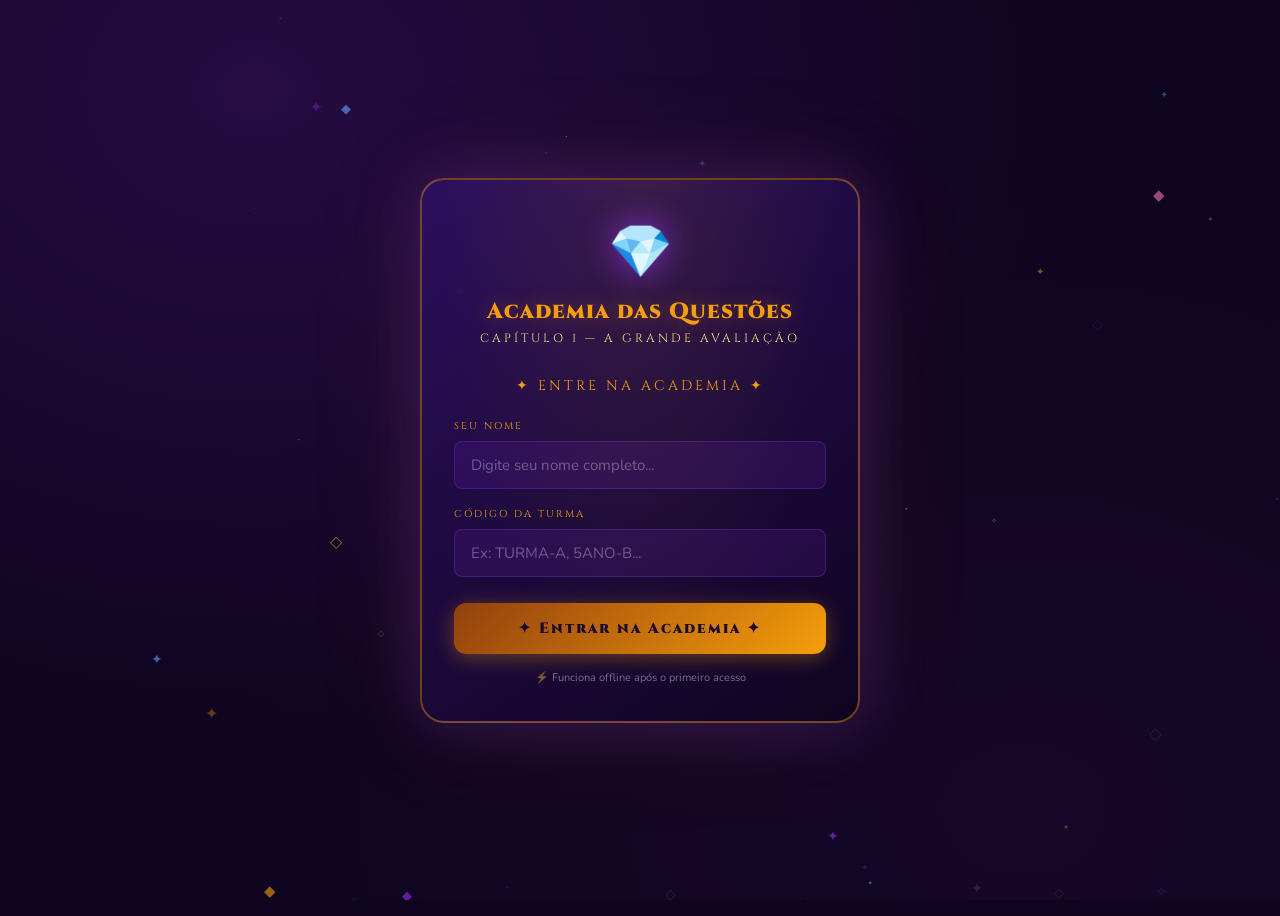
==== commit b6fa0df8: "fix: V3 css paths" ====
--- a/index.html
+++ b/index.html
@@ -12,9 +12,9 @@
   <link rel="manifest" href="/manifest.json">
   <link rel="apple-touch-icon" href="/assets/icons/icon-192.png">
   <link rel="icon" type="image/png" href="/assets/icons/icon-192.png">
-  <link rel="stylesheet" href="/styles/main.css">
-  <link rel="stylesheet" href="/styles/animations.css">
-  <link rel="stylesheet" href="/styles/evolution.css">
+  <link rel="stylesheet" href="./styles/main.css">
+  <link rel="stylesheet" href="./styles/animations.css">
+  <link rel="stylesheet" href="./styles/evolution.css">
 </head>
 <body>
 
@@ -156,17 +156,17 @@
 
 <!-- ══════════════ SCRIPTS ══════════════ -->
 <!-- Core V2 (unchanged) -->
-<script src="/scripts/data.js"></script>
-<script src="/scripts/db.js"></script>
-<script src="/scripts/auth.js"></script>
-<script src="/scripts/gamification.js"></script>
-<script src="/scripts/ui.js"></script>
+<script src="./scripts/data.js"></script>
+<script src="./scripts/db.js"></script>
+<script src="./scripts/auth.js"></script>
+<script src="./scripts/gamification.js"></script>
+<script src="./scripts/ui.js"></script>
 <!-- V3: Evolution system -->
-<script src="/scripts/evolution_data.js"></script>
-<script src="/scripts/evolution_db.js"></script>
-<script src="/scripts/evolution_widget.js"></script>
+<script src="./scripts/evolution_data.js"></script>
+<script src="./scripts/evolution_db.js"></script>
+<script src="./scripts/evolution_widget.js"></script>
 <!-- App controller (V3 patched) -->
-<script src="/scripts/app.js"></script>
+<script src="./scripts/app.js"></script>
 
 </body>
 </html>
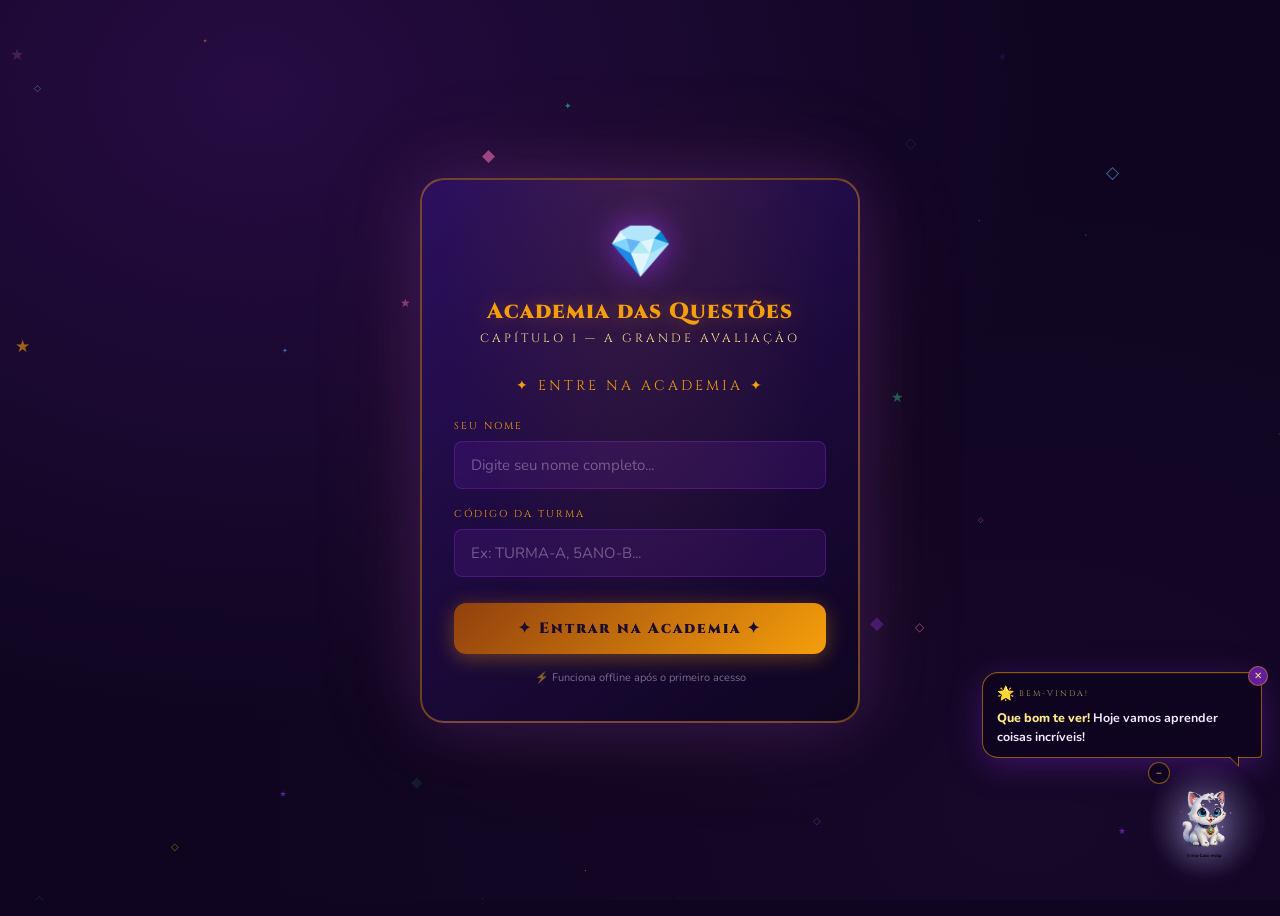
==== commit c1850f4b: "feat: v3.6 mimo" ====
--- a/index.html
+++ b/index.html
@@ -12,9 +12,13 @@
   <link rel="manifest" href="/manifest.json">
   <link rel="apple-touch-icon" href="/assets/icons/icon-192.png">
   <link rel="icon" type="image/png" href="/assets/icons/icon-192.png">
-  <link rel="stylesheet" href="./styles/main.css">
-  <link rel="stylesheet" href="./styles/animations.css">
-  <link rel="stylesheet" href="./styles/evolution.css">
+  <!-- V2 styles (unchanged) -->
+  <link rel="stylesheet" href="/styles/main.css">
+  <link rel="stylesheet" href="/styles/animations.css">
+  <!-- V3 evolution styles -->
+  <link rel="stylesheet" href="/styles/evolution.css">
+  <!-- V3.6 Mimo companion styles -->
+  <link rel="stylesheet" href="/styles/mimo.css">
 </head>
 <body>
 
@@ -79,10 +83,9 @@
 <!-- ══════════════ INDEX SCREEN ══════════════ -->
 <div id="screen-index" class="screen">
 
-  <!-- Student hero -->
   <div class="student-hero">
-    <div class="greeting" id="student-greeting">Bem-vinda de volta,</div>
-    <div class="student-name" id="student-display-name"></div>
+    <div class="greeting"      id="student-greeting">Bem-vinda de volta,</div>
+    <div class="student-name"  id="student-display-name"></div>
     <div class="student-class" id="student-class"></div>
   </div>
 
@@ -106,20 +109,20 @@
     <div class="badges-row" id="badges-row"></div>
   </div>
 
-  <!-- ▼▼▼ V3: MIMO WIDGET SLOT ▼▼▼ -->
+  <!-- Mimo evolution widget slot -->
   <div style="padding:0 16px;">
     <div id="mimo-widget-slot"></div>
   </div>
-  <!-- ▲▲▲ END V3 SLOT ▲▲▲ -->
 
-  <!-- Activities grid -->
+  <!-- Activities -->
   <div style="padding:0 16px;">
     <div class="index-section-title">SUAS MISSÕES</div>
     <div class="activities-grid" id="activities-grid"></div>
   </div>
 
-  <!-- Footer -->
-  <div style="text-align:center;padding:28px 16px 12px;font-family:'Cinzel',serif;font-size:11px;color:rgba(245,158,11,0.55);letter-spacing:2px;">
+  <div style="text-align:center;padding:28px 16px 12px;
+    font-family:'Cinzel',serif;font-size:11px;
+    color:rgba(245,158,11,0.55);letter-spacing:2px;">
     ✦ A Jornada está apenas começando... ✦<br>
     Cada atividade é uma nova missão. Você está pronta?
   </div>
@@ -135,8 +138,8 @@
   <div class="celebration-box">
     <span class="celebration-emoji" id="cel-emoji">🏆</span>
     <div class="celebration-title" id="cel-title">Parabéns!</div>
-    <div class="celebration-msg" id="cel-msg"></div>
-    <div class="result-badges" id="cel-badges" style="display:none;"></div>
+    <div class="celebration-msg"   id="cel-msg"></div>
+    <div class="result-badges"     id="cel-badges" style="display:none;"></div>
     <button class="btn-celebration" id="cel-close">✦ Continuar Jornada ✦</button>
   </div>
 </div>
@@ -150,23 +153,25 @@
 <!-- ══════════════ INSTALL PROMPT ══════════════ -->
 <div class="install-prompt" id="install-prompt">
   <p>📲 Instale a <strong>Academia das Questões</strong> no seu celular para acessar offline!</p>
-  <button class="btn-install" id="btn-install">Instalar</button>
-  <button class="btn-dismiss" id="btn-dismiss">✕</button>
+  <button class="btn-install"  id="btn-install">Instalar</button>
+  <button class="btn-dismiss"  id="btn-dismiss">✕</button>
 </div>
 
 <!-- ══════════════ SCRIPTS ══════════════ -->
-<!-- Core V2 (unchanged) -->
-<script src="./scripts/data.js"></script>
-<script src="./scripts/db.js"></script>
-<script src="./scripts/auth.js"></script>
-<script src="./scripts/gamification.js"></script>
-<script src="./scripts/ui.js"></script>
-<!-- V3: Evolution system -->
-<script src="./scripts/evolution_data.js"></script>
-<script src="./scripts/evolution_db.js"></script>
-<script src="./scripts/evolution_widget.js"></script>
-<!-- App controller (V3 patched) -->
-<script src="./scripts/app.js"></script>
+<!-- V2 core (unchanged) -->
+<script src="/scripts/data.js"></script>
+<script src="/scripts/db.js"></script>
+<script src="/scripts/auth.js"></script>
+<script src="/scripts/gamification.js"></script>
+<script src="/scripts/ui.js"></script>
+<!-- V3 evolution system -->
+<script src="/scripts/evolution_data.js"></script>
+<script src="/scripts/evolution_db.js"></script>
+<script src="/scripts/evolution_widget.js"></script>
+<!-- V3.6 Mimo companion -->
+<script src="/scripts/mimo.js"></script>
+<!-- App controller (V3.6 patched) -->
+<script src="/scripts/app.js"></script>
 
 </body>
 </html>
--- a/styles/mimo.css
+++ b/styles/mimo.css
@@ -0,0 +1,353 @@
+/* ═══════════════════════════════════════════════════════════════
+   Academia das Questões V3.6 — Mimo Companion CSS
+   Mascote flutuante com balão de fala, responsivo, sem atrapalhar
+   ═══════════════════════════════════════════════════════════════ */
+
+/* ── Variables ── */
+:root {
+  --mimo-size-desktop: 110px;
+  --mimo-size-mobile:  76px;
+  --bubble-bg:         rgba(15, 5, 32, 0.96);
+  --bubble-border:     rgba(245, 158, 11, 0.55);
+  --bubble-shadow:     0 8px 32px rgba(107, 33, 168, 0.45);
+  --mimo-glow-base:    rgba(196, 181, 253, 0.55);
+  --mimo-glow-mammal:  rgba(245, 158, 11, 0.55);
+  --mimo-glow-reptile: rgba(52,  211, 153, 0.55);
+  --mimo-glow-bird:    rgba(96,  165, 250, 0.55);
+  --mimo-z:            150;
+  --mimo-transition:   0.35s cubic-bezier(0.34, 1.56, 0.64, 1);
+}
+
+/* ═══════════════════════════════════════════════════════════════
+   COMPANION WRAPPER
+   ═══════════════════════════════════════════════════════════════ */
+#mimo-companion {
+  position: fixed;
+  right: 18px;
+  bottom: 24px;
+  z-index: var(--mimo-z);
+  display: flex;
+  flex-direction: column;
+  align-items: flex-end;
+  gap: 8px;
+  pointer-events: none; /* children handle their own events */
+}
+
+/* ── Entrance animation ── */
+#mimo-companion {
+  animation: mimoEntrance 0.7s cubic-bezier(0.34, 1.56, 0.64, 1) both;
+}
+@keyframes mimoEntrance {
+  from { transform: translateY(80px) scale(0.6); opacity: 0; }
+  to   { transform: translateY(0)    scale(1);   opacity: 1; }
+}
+
+/* ── Minimised state ── */
+#mimo-companion.minimised .mimo-bubble-wrap,
+#mimo-companion.minimised .mimo-bubble-wrap * {
+  display: none !important;
+}
+#mimo-companion.minimised .mimo-avatar-wrap {
+  transform: scale(0.72);
+  opacity: 0.7;
+}
+
+/* ═══════════════════════════════════════════════════════════════
+   SPEECH BUBBLE
+   ═══════════════════════════════════════════════════════════════ */
+.mimo-bubble-wrap {
+  max-width: min(280px, 72vw);
+  position: relative;
+  pointer-events: auto;
+  transform-origin: bottom right;
+  animation: bubblePop 0.4s cubic-bezier(0.34, 1.56, 0.64, 1) both;
+}
+@keyframes bubblePop {
+  from { transform: scale(0.6) translateY(12px); opacity: 0; }
+  to   { transform: scale(1)   translateY(0);    opacity: 1; }
+}
+.mimo-bubble-wrap.hiding {
+  animation: bubbleFade 0.25s ease forwards;
+}
+@keyframes bubbleFade {
+  to { transform: scale(0.8) translateY(8px); opacity: 0; }
+}
+
+.mimo-bubble {
+  background: var(--bubble-bg);
+  border: 1.5px solid var(--bubble-border);
+  border-radius: 16px 16px 4px 16px;
+  padding: 11px 14px 10px;
+  box-shadow: var(--bubble-shadow),
+              inset 0 1px 0 rgba(245, 158, 11, 0.1);
+  position: relative;
+}
+
+/* Tail pointing down-right */
+.mimo-bubble::after {
+  content: '';
+  position: absolute;
+  bottom: -10px; right: 22px;
+  width: 0; height: 0;
+  border-left:  10px solid transparent;
+  border-right:  0px solid transparent;
+  border-top:   10px solid rgba(245, 158, 11, 0.55);
+}
+.mimo-bubble::before {
+  content: '';
+  position: absolute;
+  bottom: -8px; right: 23px;
+  width: 0; height: 0;
+  border-left:  9px solid transparent;
+  border-right:  0px solid transparent;
+  border-top:   9px solid var(--bubble-bg);
+  z-index: 1;
+}
+
+/* Bubble text */
+.mimo-bubble-text {
+  font-family: 'Nunito', sans-serif;
+  font-size: 12.5px;
+  font-weight: 700;
+  color: #f3e8ff;
+  line-height: 1.55;
+  margin: 0;
+}
+.mimo-bubble-text em {
+  color: #fde68a;
+  font-style: normal;
+  font-weight: 800;
+}
+.mimo-bubble-text strong {
+  color: #a78bfa;
+}
+
+/* Close button on bubble */
+.mimo-bubble-close {
+  position: absolute;
+  top: -7px; right: -7px;
+  width: 20px; height: 20px;
+  background: rgba(107, 33, 168, 0.9);
+  border: 1px solid rgba(245, 158, 11, 0.5);
+  border-radius: 50%;
+  display: flex; align-items: center; justify-content: center;
+  font-size: 10px; color: #fde68a;
+  cursor: pointer; line-height: 1;
+  transition: background 0.15s;
+  pointer-events: auto;
+}
+.mimo-bubble-close:hover { background: rgba(220, 38, 38, 0.7); }
+
+/* Context icon strip */
+.mimo-bubble-context {
+  display: flex; align-items: center; gap: 5px;
+  margin-bottom: 5px;
+}
+.mimo-context-icon {
+  font-size: 14px;
+  flex-shrink: 0;
+}
+.mimo-context-label {
+  font-family: 'Cinzel', serif;
+  font-size: 8px; letter-spacing: 2px;
+  color: rgba(253, 230, 138, 0.65);
+  text-transform: uppercase;
+}
+
+/* ═══════════════════════════════════════════════════════════════
+   AVATAR SECTION
+   ═══════════════════════════════════════════════════════════════ */
+.mimo-avatar-wrap {
+  position: relative;
+  width: var(--mimo-size-desktop);
+  height: var(--mimo-size-desktop);
+  cursor: pointer;
+  pointer-events: auto;
+  transition: transform var(--mimo-transition);
+  flex-shrink: 0;
+  align-self: flex-end;
+}
+.mimo-avatar-wrap:hover { transform: scale(1.08) translateY(-4px); }
+.mimo-avatar-wrap:active { transform: scale(0.95); }
+
+/* The actual image */
+.mimo-img {
+  width: 100%; height: 100%;
+  object-fit: contain;
+  filter: drop-shadow(0 4px 16px var(--mimo-glow-base));
+  transition: filter 0.5s ease;
+  display: block;
+}
+
+/* Glow ring behind mascot */
+.mimo-glow-ring {
+  position: absolute;
+  inset: -6px;
+  border-radius: 50%;
+  background: radial-gradient(circle, var(--mimo-glow-base) 0%, transparent 70%);
+  opacity: 0.5;
+  animation: mimoPulse 3s ease-in-out infinite;
+  pointer-events: none;
+}
+
+/* Class-specific glow colours */
+#mimo-companion[data-class="mamifero"] .mimo-img     { filter: drop-shadow(0 4px 16px var(--mimo-glow-mammal)); }
+#mimo-companion[data-class="mamifero"] .mimo-glow-ring { background: radial-gradient(circle, var(--mimo-glow-mammal) 0%, transparent 70%); }
+#mimo-companion[data-class="reptil"]   .mimo-img     { filter: drop-shadow(0 4px 16px var(--mimo-glow-reptile)); }
+#mimo-companion[data-class="reptil"]   .mimo-glow-ring { background: radial-gradient(circle, var(--mimo-glow-reptile) 0%, transparent 70%); }
+#mimo-companion[data-class="ave"]      .mimo-img     { filter: drop-shadow(0 4px 16px var(--mimo-glow-bird)); }
+#mimo-companion[data-class="ave"]      .mimo-glow-ring { background: radial-gradient(circle, var(--mimo-glow-bird) 0%, transparent 70%); }
+
+/* Float animation */
+.mimo-avatar-wrap {
+  animation: mimoFloat 3.8s ease-in-out infinite;
+}
+@keyframes mimoFloat {
+  0%, 100% { transform: translateY(0);    }
+  50%       { transform: translateY(-9px); }
+}
+.mimo-avatar-wrap:hover {
+  animation-play-state: paused;
+  transform: scale(1.08) translateY(-4px);
+}
+
+@keyframes mimoPulse {
+  0%, 100% { opacity: 0.35; transform: scale(1);    }
+  50%       { opacity: 0.65; transform: scale(1.12); }
+}
+
+/* Minimise toggle button */
+.mimo-toggle-btn {
+  position: absolute;
+  top: -4px; left: -4px;
+  width: 22px; height: 22px;
+  background: rgba(15, 5, 32, 0.9);
+  border: 1px solid rgba(245, 158, 11, 0.5);
+  border-radius: 50%;
+  display: flex; align-items: center; justify-content: center;
+  font-size: 10px; color: #fde68a;
+  cursor: pointer;
+  transition: background 0.15s, transform 0.15s;
+  pointer-events: auto;
+  z-index: 2;
+}
+.mimo-toggle-btn:hover { background: rgba(107, 33, 168, 0.9); transform: scale(1.15); }
+
+/* Restore pill (shown when minimised) */
+.mimo-restore-pill {
+  position: fixed;
+  right: 14px;
+  bottom: 14px;
+  z-index: var(--mimo-z);
+  display: none;
+  align-items: center;
+  gap: 7px;
+  background: linear-gradient(135deg, rgba(45,16,96,0.97), rgba(15,5,32,0.99));
+  border: 1.5px solid rgba(245,158,11,0.45);
+  border-radius: 30px;
+  padding: 7px 14px 7px 8px;
+  cursor: pointer;
+  pointer-events: auto;
+  box-shadow: 0 4px 18px rgba(107,33,168,0.4);
+  transition: transform 0.2s, box-shadow 0.2s;
+}
+.mimo-restore-pill:hover {
+  transform: translateY(-2px);
+  box-shadow: 0 6px 22px rgba(245,158,11,0.25);
+}
+.mimo-restore-pill.visible { display: flex; }
+.mimo-restore-img {
+  width: 32px; height: 32px;
+  object-fit: contain;
+  filter: drop-shadow(0 2px 6px rgba(196,181,253,0.6));
+}
+.mimo-restore-text {
+  font-family: 'Nunito', sans-serif;
+  font-size: 11px; font-weight: 800;
+  color: #fde68a;
+}
+
+/* ═══════════════════════════════════════════════════════════════
+   CELEBRATION BURST (shows on correct answer / completion)
+   ═══════════════════════════════════════════════════════════════ */
+.mimo-burst {
+  position: absolute;
+  inset: -16px;
+  border-radius: 50%;
+  pointer-events: none;
+  z-index: -1;
+  opacity: 0;
+}
+.mimo-burst.active {
+  animation: mimoBurst 0.7s ease forwards;
+}
+@keyframes mimoBurst {
+  0%   { opacity: 1;  transform: scale(0.8);  }
+  50%  { opacity: 0.6; transform: scale(1.4); }
+  100% { opacity: 0;   transform: scale(1.8); }
+}
+
+/* Happy bounce */
+.mimo-avatar-wrap.happy {
+  animation: mimoHappy 0.5s cubic-bezier(0.34, 1.56, 0.64, 1) 2;
+}
+@keyframes mimoHappy {
+  0%   { transform: translateY(0)    scale(1);    }
+  40%  { transform: translateY(-18px) scale(1.1); }
+  70%  { transform: translateY(-4px)  scale(0.97); }
+  100% { transform: translateY(0)    scale(1);    }
+}
+
+/* Worry shake */
+.mimo-avatar-wrap.worried {
+  animation: mimoWorry 0.4s ease 2;
+}
+@keyframes mimoWorry {
+  0%, 100% { transform: translateX(0); }
+  25%       { transform: translateX(-6px) rotate(-4deg); }
+  75%       { transform: translateX( 6px) rotate( 4deg); }
+}
+
+/* ═══════════════════════════════════════════════════════════════
+   FALLBACK (no image)
+   ═══════════════════════════════════════════════════════════════ */
+.mimo-fallback {
+  width: 100%; height: 100%;
+  display: flex; align-items: center; justify-content: center;
+  background: linear-gradient(135deg, rgba(107,33,168,0.4), rgba(45,16,96,0.7));
+  border-radius: 50%;
+  border: 2px solid rgba(245,158,11,0.4);
+  font-size: 36px;
+  box-shadow: 0 0 20px rgba(196,181,253,0.4);
+}
+
+/* ═══════════════════════════════════════════════════════════════
+   MOBILE — compact positioning
+   ═══════════════════════════════════════════════════════════════ */
+@media (max-width: 600px) {
+  :root {
+    --mimo-size-desktop: 76px;
+  }
+  #mimo-companion {
+    right: 10px;
+    bottom: 16px;
+  }
+  .mimo-bubble-wrap { max-width: min(230px, 78vw); }
+  .mimo-bubble      { padding: 9px 12px 8px; }
+  .mimo-bubble-text { font-size: 11.5px; }
+}
+
+/* Tall screens — push up if floating above nav */
+@media (max-height: 700px) {
+  #mimo-companion { bottom: 10px; }
+}
+
+/* ═══════════════════════════════════════════════════════════════
+   ACTIVITY SCREEN: position slightly higher to avoid submit button
+   ═══════════════════════════════════════════════════════════════ */
+body.activity-open #mimo-companion {
+  bottom: 90px;
+}
+@media (max-width: 600px) {
+  body.activity-open #mimo-companion { bottom: 74px; }
+}
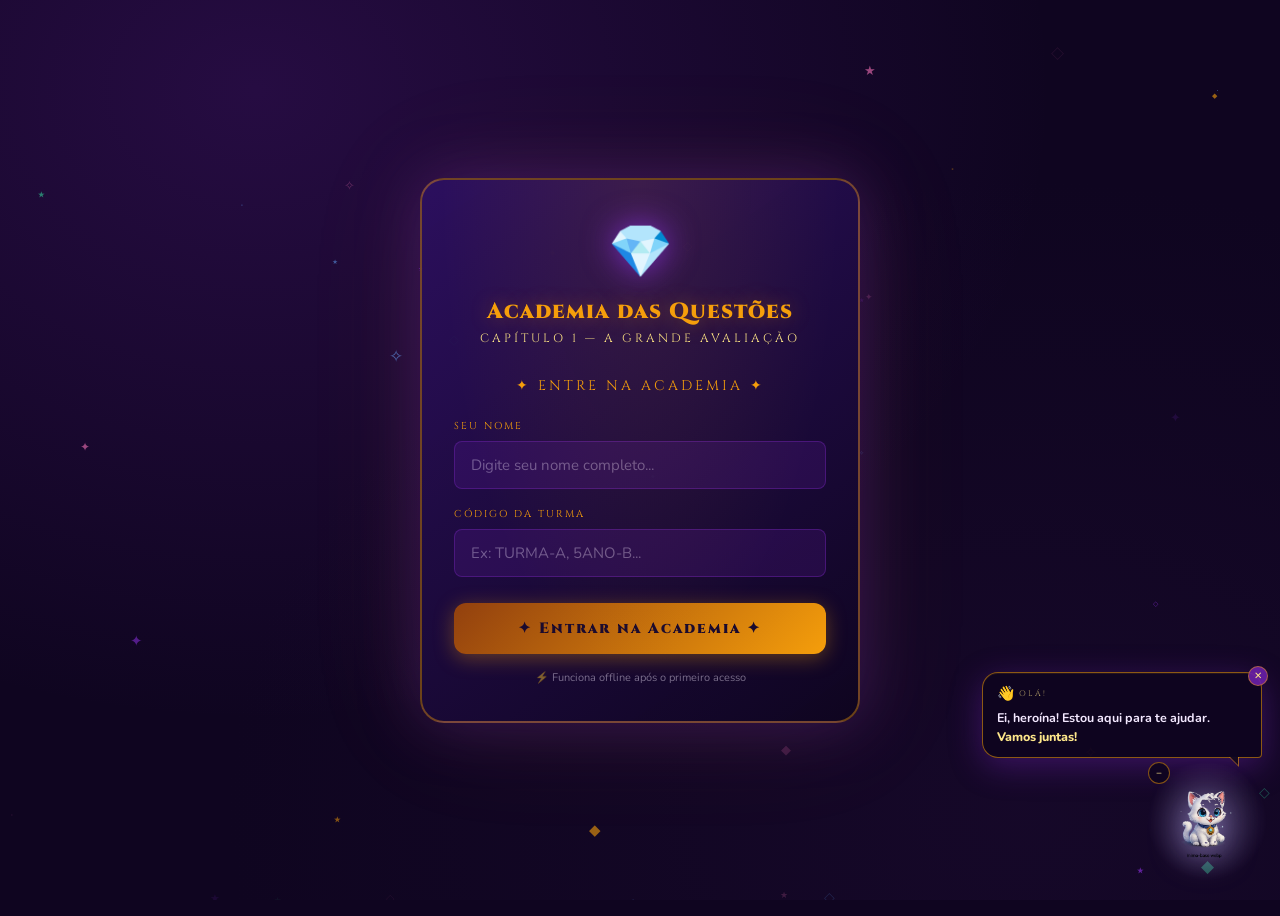
==== commit 3e8c62d0: "fix: relative asset paths v3.6" ====
--- a/index.html
+++ b/index.html
@@ -13,12 +13,12 @@
   <link rel="apple-touch-icon" href="/assets/icons/icon-192.png">
   <link rel="icon" type="image/png" href="/assets/icons/icon-192.png">
   <!-- V2 styles (unchanged) -->
-  <link rel="stylesheet" href="/styles/main.css">
-  <link rel="stylesheet" href="/styles/animations.css">
+  <link rel="stylesheet" href="./styles/main.css">
+  <link rel="stylesheet" href="./styles/animations.css">
   <!-- V3 evolution styles -->
-  <link rel="stylesheet" href="/styles/evolution.css">
+  <link rel="stylesheet" href="./styles/evolution.css">
   <!-- V3.6 Mimo companion styles -->
-  <link rel="stylesheet" href="/styles/mimo.css">
+  <link rel="stylesheet" href="./styles/mimo.css">
 </head>
 <body>
 
@@ -159,19 +159,19 @@
 
 <!-- ══════════════ SCRIPTS ══════════════ -->
 <!-- V2 core (unchanged) -->
-<script src="/scripts/data.js"></script>
-<script src="/scripts/db.js"></script>
-<script src="/scripts/auth.js"></script>
-<script src="/scripts/gamification.js"></script>
-<script src="/scripts/ui.js"></script>
+<script src="./scripts/data.js"></script>
+<script src="./scripts/db.js"></script>
+<script src="./scripts/auth.js"></script>
+<script src="./scripts/gamification.js"></script>
+<script src="./scripts/ui.js"></script>
 <!-- V3 evolution system -->
-<script src="/scripts/evolution_data.js"></script>
-<script src="/scripts/evolution_db.js"></script>
-<script src="/scripts/evolution_widget.js"></script>
+<script src="./scripts/evolution_data.js"></script>
+<script src="./scripts/evolution_db.js"></script>
+<script src="./scripts/evolution_widget.js"></script>
 <!-- V3.6 Mimo companion -->
-<script src="/scripts/mimo.js"></script>
+<script src="./scripts/mimo.js"></script>
 <!-- App controller (V3.6 patched) -->
-<script src="/scripts/app.js"></script>
+<script src="./scripts/app.js"></script>
 
 </body>
 </html>
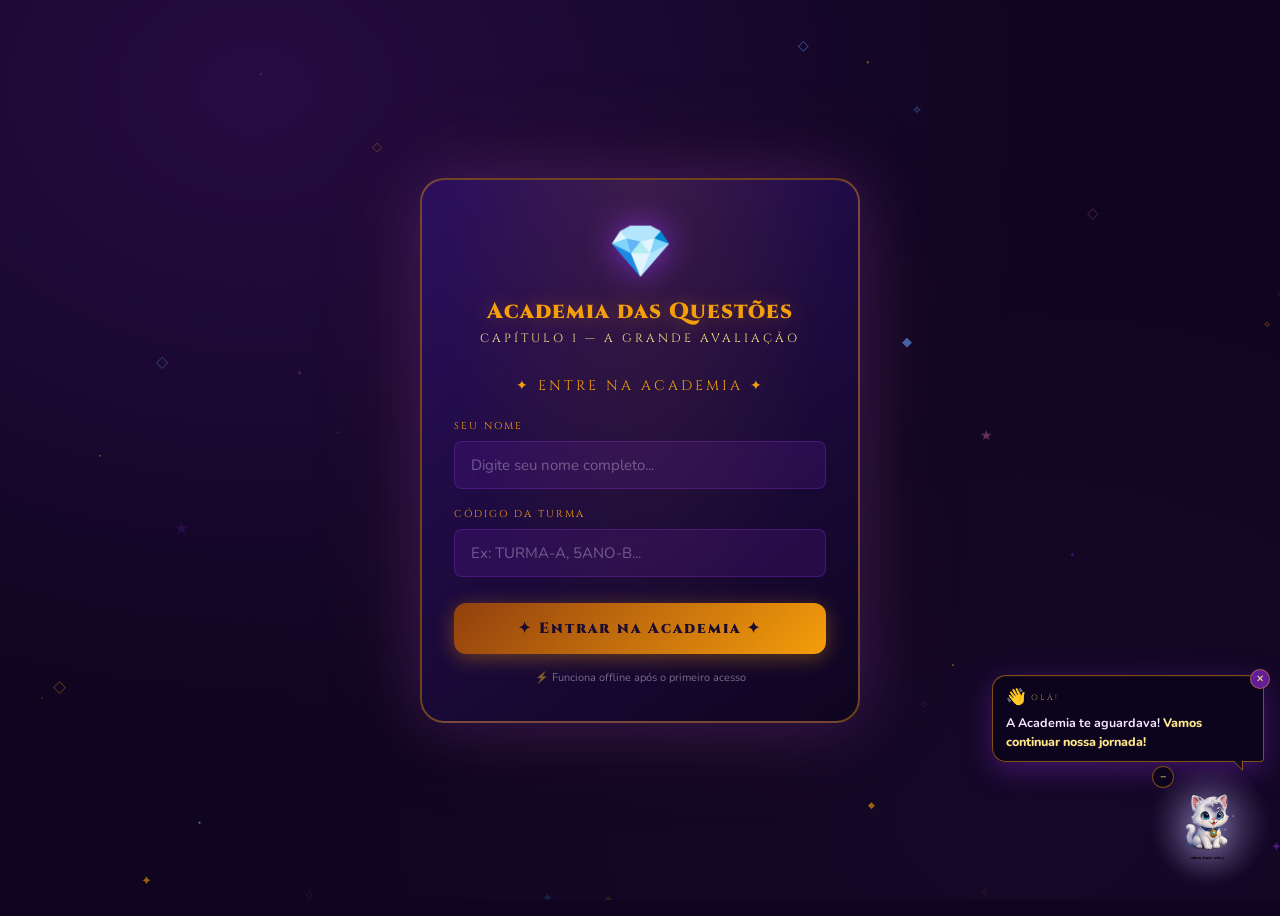
==== commit e498d03c: "fix: v3.7 mimo hotfix" ====
--- a/index.html
+++ b/index.html
@@ -12,30 +12,28 @@
   <link rel="manifest" href="/manifest.json">
   <link rel="apple-touch-icon" href="/assets/icons/icon-192.png">
   <link rel="icon" type="image/png" href="/assets/icons/icon-192.png">
-  <!-- V2 styles (unchanged) -->
-  <link rel="stylesheet" href="./styles/main.css">
-  <link rel="stylesheet" href="./styles/animations.css">
+
+  <!-- V2 styles -->
+  <link rel="stylesheet" href="/styles/main.css">
+  <link rel="stylesheet" href="/styles/animations.css">
   <!-- V3 evolution styles -->
-  <link rel="stylesheet" href="./styles/evolution.css">
-  <!-- V3.6 Mimo companion styles -->
-  <link rel="stylesheet" href="./styles/mimo.css">
+  <link rel="stylesheet" href="/styles/evolution.css">
+  <!-- V3.7 Mimo (replaces mimo.css) -->
+  <link rel="stylesheet" href="/styles/mimo-evolution.css">
 </head>
 <body>
 
-<!-- ══════════════ PARTICLES ══════════════ -->
 <canvas id="particles-canvas"></canvas>
-
-<!-- ══════════════ CONFETTI ══════════════ -->
 <canvas id="confetti-canvas"></canvas>
 
-<!-- ══════════════ LOADING ══════════════ -->
+<!-- Loading -->
 <div class="loading-screen" id="loading-screen">
   <div class="loading-crystal animate-float">💎</div>
   <div class="loading-title">Academia das Questões</div>
   <div class="loading-bar"><div class="loading-fill"></div></div>
 </div>
 
-<!-- ══════════════ APP HEADER ══════════════ -->
+<!-- Header -->
 <header class="app-header" id="app-header" style="display:none;">
   <div class="header-logo">
     Academia das Questões
@@ -49,7 +47,7 @@
   <button class="btn-logout" id="btn-logout">Sair</button>
 </header>
 
-<!-- ══════════════ LOGIN SCREEN ══════════════ -->
+<!-- ══════ LOGIN ══════ -->
 <div id="screen-login" class="screen active">
   <div class="login-box">
     <div class="login-logo">
@@ -80,16 +78,14 @@
   </div>
 </div>
 
-<!-- ══════════════ INDEX SCREEN ══════════════ -->
+<!-- ══════ INDEX ══════ -->
 <div id="screen-index" class="screen">
-
   <div class="student-hero">
     <div class="greeting"      id="student-greeting">Bem-vinda de volta,</div>
     <div class="student-name"  id="student-display-name"></div>
     <div class="student-class" id="student-class"></div>
   </div>
 
-  <!-- XP / Rank / Progress panel -->
   <div class="progress-panel" style="margin:0 16px 18px;">
     <div class="progress-top">
       <div class="xp-display">
@@ -114,7 +110,6 @@
     <div id="mimo-widget-slot"></div>
   </div>
 
-  <!-- Activities -->
   <div style="padding:0 16px;">
     <div class="index-section-title">SUAS MISSÕES</div>
     <div class="activities-grid" id="activities-grid"></div>
@@ -122,18 +117,16 @@
 
   <div style="text-align:center;padding:28px 16px 12px;
     font-family:'Cinzel',serif;font-size:11px;
-    color:rgba(245,158,11,0.55);letter-spacing:2px;">
+    color:rgba(245,158,11,.55);letter-spacing:2px;">
     ✦ A Jornada está apenas começando... ✦<br>
     Cada atividade é uma nova missão. Você está pronta?
   </div>
 </div>
 
-<!-- ══════════════ ACTIVITY SCREEN ══════════════ -->
-<div id="screen-activity" class="screen">
-  <!-- Content injected by UI.renderActivity() -->
-</div>
+<!-- ══════ ACTIVITY ══════ -->
+<div id="screen-activity" class="screen"></div>
 
-<!-- ══════════════ CELEBRATION OVERLAY ══════════════ -->
+<!-- ══════ CELEBRATION ══════ -->
 <div class="celebration-overlay" id="celebration-overlay">
   <div class="celebration-box">
     <span class="celebration-emoji" id="cel-emoji">🏆</span>
@@ -144,34 +137,37 @@
   </div>
 </div>
 
-<!-- ══════════════ SYNC INDICATOR ══════════════ -->
+<!-- ══════ SYNC INDICATOR ══════ -->
 <div class="sync-indicator" id="sync-indicator">
   <div class="sync-dot"></div>
   <span class="sync-text">Salvando...</span>
 </div>
 
-<!-- ══════════════ INSTALL PROMPT ══════════════ -->
+<!-- ══════ INSTALL PROMPT ══════ -->
 <div class="install-prompt" id="install-prompt">
-  <p>📲 Instale a <strong>Academia das Questões</strong> no seu celular para acessar offline!</p>
-  <button class="btn-install"  id="btn-install">Instalar</button>
-  <button class="btn-dismiss"  id="btn-dismiss">✕</button>
+  <p>📲 Instale a <strong>Academia das Questões</strong> no celular!</p>
+  <button class="btn-install" id="btn-install">Instalar</button>
+  <button class="btn-dismiss" id="btn-dismiss">✕</button>
 </div>
 
 <!-- ══════════════ SCRIPTS ══════════════ -->
-<!-- V2 core (unchanged) -->
-<script src="./scripts/data.js"></script>
-<script src="./scripts/db.js"></script>
-<script src="./scripts/auth.js"></script>
-<script src="./scripts/gamification.js"></script>
-<script src="./scripts/ui.js"></script>
-<!-- V3 evolution system -->
-<script src="./scripts/evolution_data.js"></script>
-<script src="./scripts/evolution_db.js"></script>
-<script src="./scripts/evolution_widget.js"></script>
-<!-- V3.6 Mimo companion -->
-<script src="./scripts/mimo.js"></script>
-<!-- App controller (V3.6 patched) -->
-<script src="./scripts/app.js"></script>
+<!-- V2 core — UNCHANGED, load first -->
+<script src="/scripts/data.js"></script>
+<script src="/scripts/db.js"></script>
+<script src="/scripts/auth.js"></script>
+<script src="/scripts/gamification.js"></script>
+<script src="/scripts/ui.js"></script>
+
+<!-- V3 evolution — load before app, guarded inside app.js -->
+<script src="/scripts/evolution_data.js"></script>
+<script src="/scripts/evolution_db.js"></script>
+<script src="/scripts/evolution_widget.js"></script>
+
+<!-- V3.7 Mimo (single file, replaces mimo.js + evolution trigger) -->
+<script src="/scripts/mimo-evolution.js"></script>
+
+<!-- App controller — must be LAST -->
+<script src="/scripts/app.js"></script>
 
 </body>
 </html>
--- a/styles/mimo-evolution.css
+++ b/styles/mimo-evolution.css
@@ -0,0 +1,436 @@
+/* ═══════════════════════════════════════════════════════════════
+   Academia das Questões V3.7 — Mimo Evolution CSS
+   Replaces mimo.css entirely
+   ═══════════════════════════════════════════════════════════════ */
+
+/* ── Variables ── */
+:root {
+  --m-size:      108px;
+  --m-size-sm:   74px;
+  --m-z:         150;
+  --m-glow-base:    rgba(196,181,253,.6);
+  --m-glow-mamifero:rgba(245,158,11,.6);
+  --m-glow-reptil:  rgba(52,211,153,.6);
+  --m-glow-ave:     rgba(96,165,250,.6);
+  --bubble-bg:   rgba(13,4,28,.97);
+  --bubble-bd:   rgba(245,158,11,.5);
+  --panel-bg:    rgba(10,3,24,.98);
+  --panel-bd:    rgba(245,158,11,.35);
+}
+
+/* ═══════════════════════════════════════════════════════════════
+   COMPANION WRAPPER
+   ═══════════════════════════════════════════════════════════════ */
+#mimo-companion {
+  position: fixed;
+  right: 16px; bottom: 22px;
+  z-index: var(--m-z);
+  display: flex; flex-direction: column; align-items: flex-end; gap: 8px;
+  pointer-events: none;
+  animation: mimoEntrance .65s cubic-bezier(.34,1.56,.64,1) both;
+}
+@keyframes mimoEntrance {
+  from { transform: translateY(70px) scale(.55); opacity: 0; }
+  to   { transform: translateY(0)    scale(1);   opacity: 1; }
+}
+
+/* Glow by class */
+#mimo-companion[data-class="mamifero"] .mimo-glow-ring { background: radial-gradient(circle, var(--m-glow-mamifero) 0%, transparent 70%); }
+#mimo-companion[data-class="mamifero"] .mimo-img       { filter: drop-shadow(0 4px 18px var(--m-glow-mamifero)); }
+#mimo-companion[data-class="reptil"]   .mimo-glow-ring { background: radial-gradient(circle, var(--m-glow-reptil) 0%, transparent 70%); }
+#mimo-companion[data-class="reptil"]   .mimo-img       { filter: drop-shadow(0 4px 18px var(--m-glow-reptil)); }
+#mimo-companion[data-class="ave"]      .mimo-glow-ring { background: radial-gradient(circle, var(--m-glow-ave) 0%, transparent 70%); }
+#mimo-companion[data-class="ave"]      .mimo-img       { filter: drop-shadow(0 4px 18px var(--m-glow-ave)); }
+
+/* ═══════════════════════════════════════════════════════════════
+   BUBBLE
+   ═══════════════════════════════════════════════════════════════ */
+.mimo-bubble-wrap {
+  max-width: min(272px, 74vw);
+  pointer-events: auto;
+  animation: bubblePop .38s cubic-bezier(.34,1.56,.64,1) both;
+}
+.mimo-bubble-wrap.hiding { animation: bubbleFade .24s ease forwards; }
+@keyframes bubblePop  { from { transform: scale(.6) translateY(10px); opacity: 0; } to { transform: scale(1) translateY(0); opacity: 1; } }
+@keyframes bubbleFade { to   { transform: scale(.8) translateY(8px);  opacity: 0; } }
+
+.mimo-bubble {
+  background: var(--bubble-bg);
+  border: 1.5px solid var(--bubble-bd);
+  border-radius: 14px 14px 4px 14px;
+  padding: 10px 13px 9px;
+  box-shadow: 0 8px 28px rgba(107,33,168,.5),
+              inset 0 1px 0 rgba(245,158,11,.08);
+  position: relative;
+}
+.mimo-bubble::after {
+  content:''; position:absolute; bottom:-10px; right:20px;
+  width:0; height:0;
+  border-left:10px solid transparent;
+  border-top:10px solid var(--bubble-bd);
+}
+.mimo-bubble::before {
+  content:''; position:absolute; bottom:-8px; right:21px; z-index:1;
+  width:0; height:0;
+  border-left:9px solid transparent;
+  border-top:9px solid var(--bubble-bg);
+}
+
+.mimo-bubble-close {
+  position:absolute; top:-7px; right:-7px;
+  width:20px; height:20px;
+  background:rgba(107,33,168,.9); border:1px solid rgba(245,158,11,.45);
+  border-radius:50%; cursor:pointer; pointer-events:auto;
+  font-size:10px; color:#fde68a; display:flex;
+  align-items:center; justify-content:center; line-height:1;
+  transition:background .15s;
+}
+.mimo-bubble-close:hover { background:rgba(220,38,38,.7); }
+
+.mimo-bubble-meta {
+  display:flex; align-items:center; gap:5px; margin-bottom:5px;
+}
+.mimo-ctx-label {
+  font-family:'Cinzel',serif; font-size:8px; letter-spacing:2px;
+  color:rgba(253,230,138,.6); text-transform:uppercase;
+}
+.mimo-bubble-text {
+  font-family:'Nunito',sans-serif; font-size:12.5px; font-weight:700;
+  color:#f3e8ff; line-height:1.55; margin:0;
+}
+.mimo-bubble-text em     { color:#fde68a; font-style:normal; font-weight:800; }
+.mimo-bubble-text strong { color:#a78bfa; }
+
+/* ═══════════════════════════════════════════════════════════════
+   AVATAR
+   ═══════════════════════════════════════════════════════════════ */
+.mimo-avatar-wrap {
+  width: var(--m-size); height: var(--m-size);
+  position:relative; cursor:pointer; pointer-events:auto;
+  flex-shrink:0; align-self:flex-end;
+  animation: mimoFloat 3.8s ease-in-out infinite;
+  transition: transform .22s cubic-bezier(.34,1.56,.64,1);
+}
+.mimo-avatar-wrap:hover { animation-play-state:paused; transform:scale(1.09) translateY(-5px); }
+
+@keyframes mimoFloat {
+  0%,100% { transform: translateY(0); }
+  50%      { transform: translateY(-9px); }
+}
+
+.mimo-img {
+  width:100%; height:100%; object-fit:contain; display:block;
+  filter: drop-shadow(0 4px 16px var(--m-glow-base));
+  transition: filter .5s ease, opacity .3s;
+}
+
+.mimo-glow-ring {
+  position:absolute; inset:-8px; border-radius:50%; pointer-events:none;
+  background: radial-gradient(circle, var(--m-glow-base) 0%, transparent 70%);
+  opacity:.5; animation: mimoPulse 3s ease-in-out infinite;
+}
+@keyframes mimoPulse {
+  0%,100% { opacity:.35; transform:scale(1);    }
+  50%      { opacity:.65; transform:scale(1.12); }
+}
+
+.mimo-burst {
+  position:absolute; inset:-14px; border-radius:50%;
+  pointer-events:none; opacity:0; z-index:-1;
+  background: radial-gradient(circle, rgba(245,158,11,.5) 0%, transparent 70%);
+}
+.mimo-burst.mimo-burst-active {
+  animation: mimoBurst .65s ease forwards;
+}
+@keyframes mimoBurst {
+  0%   { opacity:1; transform:scale(.8); }
+  50%  { opacity:.6; transform:scale(1.5); }
+  100% { opacity:0; transform:scale(2); }
+}
+
+/* Happy / worried states */
+.mimo-avatar-wrap.mimo-happy  { animation: mimoHappy .5s cubic-bezier(.34,1.56,.64,1) 2; }
+.mimo-avatar-wrap.mimo-worried{ animation: mimoWorry .4s ease 2; }
+@keyframes mimoHappy  {
+  0%   { transform:translateY(0)     scale(1);    }
+  40%  { transform:translateY(-18px) scale(1.1);  }
+  70%  { transform:translateY(-4px)  scale(.97);  }
+  100% { transform:translateY(0)     scale(1);    }
+}
+@keyframes mimoWorry  {
+  0%,100% { transform:translateX(0);            }
+  25%     { transform:translateX(-6px) rotate(-4deg); }
+  75%     { transform:translateX(6px)  rotate(4deg);  }
+}
+
+/* Toggle button */
+.mimo-toggle-btn {
+  position:absolute; top:-4px; left:-4px;
+  width:22px; height:22px;
+  background:rgba(13,4,28,.9); border:1px solid rgba(245,158,11,.45);
+  border-radius:50%; pointer-events:auto; cursor:pointer;
+  font-size:11px; color:#fde68a; z-index:2;
+  display:flex; align-items:center; justify-content:center; line-height:1;
+  transition:background .15s, transform .15s;
+}
+.mimo-toggle-btn:hover { background:rgba(107,33,168,.9); transform:scale(1.15); }
+
+/* Fallback */
+.mimo-fallback {
+  width:100%; height:100%;
+  display:flex; align-items:center; justify-content:center;
+  background:linear-gradient(135deg,rgba(107,33,168,.4),rgba(45,16,96,.7));
+  border-radius:50%; border:2px solid rgba(245,158,11,.4);
+  box-shadow:0 0 20px rgba(196,181,253,.4);
+}
+.mimo-fallback span {
+  font-family:'Cinzel',serif; font-size:10px;
+  color:#fde68a; letter-spacing:2px;
+}
+
+/* ═══════════════════════════════════════════════════════════════
+   RESTORE PILL
+   ═══════════════════════════════════════════════════════════════ */
+.mimo-restore-pill {
+  position:fixed; right:14px; bottom:14px; z-index:var(--m-z);
+  display:none; align-items:center; gap:7px;
+  background:linear-gradient(135deg,rgba(45,16,96,.97),rgba(13,4,28,.99));
+  border:1.5px solid rgba(245,158,11,.4); border-radius:30px;
+  padding:7px 14px 7px 8px; cursor:pointer; pointer-events:auto;
+  box-shadow:0 4px 18px rgba(107,33,168,.4);
+  transition:transform .2s, box-shadow .2s;
+}
+.mimo-restore-pill:hover { transform:translateY(-2px); box-shadow:0 6px 22px rgba(245,158,11,.25); }
+.mimo-restore-pill.visible { display:flex; }
+.mimo-restore-img  { width:32px; height:32px; object-fit:contain; filter:drop-shadow(0 2px 6px rgba(196,181,253,.6)); }
+.mimo-restore-text { font-family:'Nunito',sans-serif; font-size:11px; font-weight:800; color:#fde68a; }
+
+/* Activity-open: shift up to avoid submit button */
+body.activity-open #mimo-companion { bottom:88px; }
+
+/* ═══════════════════════════════════════════════════════════════
+   EVOLUTION PANEL OVERLAY
+   ═══════════════════════════════════════════════════════════════ */
+.mimo-panel-overlay {
+  position:fixed; inset:0; z-index:500;
+  background:rgba(5,1,15,.75);
+  backdrop-filter:blur(6px);
+  -webkit-backdrop-filter:blur(6px);
+  display:flex; align-items:flex-end; justify-content:center;
+  opacity:0; pointer-events:none;
+  transition:opacity .3s;
+}
+.mimo-panel-overlay.open {
+  opacity:1; pointer-events:auto;
+}
+
+.mimo-panel {
+  width:min(520px,100%);
+  max-height:88vh;
+  background:var(--panel-bg);
+  border:1.5px solid var(--panel-bd);
+  border-radius:22px 22px 0 0;
+  overflow-y:auto; overflow-x:hidden;
+  box-shadow:0 -8px 48px rgba(107,33,168,.6);
+  transform:translateY(100%);
+  transition:transform .38s cubic-bezier(.34,1.2,.64,1);
+  scroll-behavior:smooth;
+}
+.mimo-panel-overlay.open .mimo-panel {
+  transform:translateY(0);
+}
+
+/* Scrollbar in panel */
+.mimo-panel::-webkit-scrollbar { width:4px; }
+.mimo-panel::-webkit-scrollbar-track { background:transparent; }
+.mimo-panel::-webkit-scrollbar-thumb { background:rgba(107,33,168,.5); border-radius:2px; }
+
+/* ── Panel Header ── */
+.mp-header {
+  display:flex; align-items:center; justify-content:space-between;
+  padding:18px 18px 12px;
+  background:linear-gradient(135deg,rgba(45,16,96,.9),rgba(13,4,28,.95));
+  border-bottom:1px solid rgba(245,158,11,.2);
+  position:sticky; top:0; z-index:10;
+}
+.mp-header-left { display:flex; align-items:center; gap:12px; }
+.mp-avatar-ring {
+  width:58px; height:58px;
+  background:linear-gradient(135deg,rgba(107,33,168,.5),rgba(45,16,96,.8));
+  border:2px solid rgba(245,158,11,.45); border-radius:50%;
+  display:flex; align-items:center; justify-content:center;
+  overflow:hidden; flex-shrink:0;
+  box-shadow:0 0 16px rgba(245,158,11,.25);
+}
+.mp-mimo-img  { width:54px; height:54px; object-fit:contain; }
+.mp-title     { font-family:'Cinzel',serif; font-size:14px; font-weight:700; color:#f59e0b; }
+.mp-subtitle  { font-size:11px; color:#a78bfa; margin-top:2px; font-weight:700; }
+.mp-close {
+  width:32px; height:32px; border-radius:50%;
+  background:rgba(107,33,168,.4); border:1px solid rgba(107,33,168,.5);
+  color:#f3e8ff; font-size:14px; cursor:pointer;
+  display:flex; align-items:center; justify-content:center;
+  transition:background .15s;
+}
+.mp-close:hover { background:rgba(220,38,38,.5); }
+
+/* ── XP Bar ── */
+.mp-xp-section { padding:12px 18px 8px; }
+.mp-xp-row     { display:flex; justify-content:space-between; margin-bottom:6px; }
+.mp-xp-label   { font-size:11px; color:#fde68a; font-family:'Cinzel',serif; letter-spacing:1px; }
+.mp-xp-val     { font-size:12px; color:#a78bfa; font-weight:800; }
+.mp-xp-track {
+  height:9px; background:rgba(107,33,168,.25);
+  border-radius:5px; overflow:hidden;
+  border:1px solid rgba(107,33,168,.4);
+}
+.mp-xp-fill {
+  height:100%;
+  background:linear-gradient(90deg,#6b21a8,#a78bfa,#60a5fa);
+  border-radius:5px; transition:width .8s cubic-bezier(.34,1.56,.64,1);
+  position:relative; overflow:hidden;
+}
+.mp-xp-fill::after {
+  content:''; position:absolute; top:0; left:-50%; width:40%; height:100%;
+  background:linear-gradient(90deg,transparent,rgba(255,255,255,.35),transparent);
+  animation:shimmer 2.5s ease infinite;
+}
+@keyframes shimmer { 0%{transform:translateX(-100%)} 100%{transform:translateX(300%)} }
+.mp-xp-hint { font-size:11px; color:rgba(243,232,255,.5); margin-top:5px; text-align:center; }
+
+/* ── Tabs ── */
+.mp-tabs {
+  display:flex; gap:2px; padding:0 18px;
+  border-bottom:1px solid rgba(107,33,168,.3);
+}
+.mp-tab {
+  flex:1; padding:10px 4px;
+  font-family:'Nunito',sans-serif; font-size:11px; font-weight:800;
+  color:rgba(243,232,255,.5); background:transparent;
+  border:none; border-bottom:2px solid transparent;
+  cursor:pointer; transition:all .18s;
+  letter-spacing:.5px;
+}
+.mp-tab.active  { color:#f59e0b; border-bottom-color:#f59e0b; }
+.mp-tab:hover:not(.active) { color:#f3e8ff; }
+
+/* ── Tab Contents ── */
+.mp-tab-content         { display:none; padding:14px 18px 20px; }
+.mp-tab-content.active  { display:block; }
+
+/* ── Stat Grid ── */
+.mp-stat-grid {
+  display:grid; grid-template-columns:repeat(3,1fr); gap:10px;
+}
+.mp-stat-card {
+  background:rgba(45,16,96,.55);
+  border:1px solid rgba(107,33,168,.4);
+  border-radius:12px; padding:12px 8px;
+  text-align:center;
+  transition:border-color .2s, transform .2s;
+}
+.mp-stat-card:hover { border-color:rgba(245,158,11,.45); transform:translateY(-2px); }
+.mp-stat-icon { font-size:20px; margin-bottom:5px; }
+.mp-stat-val  { font-family:'Cinzel',serif; font-size:13px; font-weight:700; color:#f59e0b; margin-bottom:2px; }
+.mp-stat-lbl  { font-size:10px; color:rgba(243,232,255,.55); }
+
+/* ── Evolution Tree ── */
+.mp-evo-tree { display:flex; flex-direction:column; gap:0; }
+.evo-node {
+  display:flex; align-items:center; gap:12px;
+  padding:11px 14px;
+  border-radius:10px; margin-bottom:2px;
+  transition:background .2s;
+}
+.evo-node.done     { background:rgba(52,211,153,.12); border:1px solid rgba(52,211,153,.35); }
+.evo-node.unlocked { background:rgba(245,158,11,.1);  border:1px solid rgba(245,158,11,.35); }
+.evo-node.locked   { background:rgba(107,33,168,.15); border:1px solid rgba(107,33,168,.3); opacity:.6; }
+
+.evo-node-icon {
+  width:28px; height:28px; border-radius:50%;
+  display:flex; align-items:center; justify-content:center;
+  font-size:13px; flex-shrink:0;
+  background:rgba(107,33,168,.3);
+}
+.evo-node.done .evo-node-icon     { background:rgba(52,211,153,.25); color:#34d399; }
+.evo-node.unlocked .evo-node-icon { background:rgba(245,158,11,.2);  color:#f59e0b; }
+.evo-node-info { flex:1; }
+.evo-node-name   { font-family:'Cinzel',serif; font-size:12px; color:#fde68a; margin-bottom:2px; }
+.evo-node-detail { font-size:11px; color:rgba(243,232,255,.65); }
+.evo-node.done .evo-node-detail   { color:#86efac; }
+.evo-node.unlocked .evo-node-detail { color:#fcd34d; font-weight:700; }
+.evo-node-btn {
+  font-family:'Cinzel',serif; font-size:10px; font-weight:700;
+  padding:5px 10px; border-radius:8px; cursor:pointer;
+  background:linear-gradient(135deg,#92400e,#f59e0b);
+  color:#1a0a2e; border:none; white-space:nowrap;
+  transition:opacity .15s;
+}
+.evo-node-btn:hover { opacity:.85; }
+.evo-connector {
+  text-align:center; font-size:12px; color:rgba(107,33,168,.4);
+  padding:2px 0; line-height:1;
+}
+.evo-connector.done { color:rgba(52,211,153,.5); }
+
+/* ── Next Stage ── */
+.mp-next-card {
+  background:rgba(45,16,96,.55);
+  border:1px solid rgba(107,33,168,.4);
+  border-radius:14px; padding:20px 16px;
+  text-align:center;
+}
+.mp-next-complete {
+  text-align:center; padding:20px;
+}
+.mp-next-icon  { font-size:44px; margin-bottom:10px; }
+.mp-next-title {
+  font-family:'Cinzel',serif; font-size:17px; color:#f59e0b;
+  margin-bottom:8px;
+}
+.mp-next-desc  {
+  font-size:13px; color:#f3e8ff; line-height:1.6; margin-bottom:14px;
+}
+.mp-next-desc strong { color:#a78bfa; }
+.mp-next-bar-track {
+  height:10px; background:rgba(107,33,168,.25); border-radius:5px;
+  overflow:hidden; border:1px solid rgba(107,33,168,.4); margin-bottom:6px;
+}
+.mp-next-bar-fill {
+  height:100%; border-radius:5px;
+  background:linear-gradient(90deg,#6b21a8,#a78bfa);
+  transition:width .8s cubic-bezier(.34,1.56,.64,1);
+}
+.mp-next-bar-fill.full { background:linear-gradient(90deg,#059669,#34d399); }
+.mp-next-pct   { font-size:11px; color:rgba(243,232,255,.55); margin-bottom:14px; }
+.mp-go-btn {
+  display:block; width:100%; padding:13px;
+  background:linear-gradient(135deg,#92400e,#f59e0b);
+  color:#1a0a2e; font-family:'Cinzel',serif; font-weight:900;
+  font-size:13px; border:none; border-radius:10px; cursor:pointer;
+  letter-spacing:1px; box-shadow:0 4px 14px rgba(245,158,11,.3);
+  transition:transform .18s, box-shadow .18s;
+}
+.mp-go-btn:hover { transform:translateY(-2px); box-shadow:0 6px 20px rgba(245,158,11,.45); }
+.mp-tip-box {
+  background:rgba(107,33,168,.25); border:1px solid rgba(107,33,168,.4);
+  border-radius:9px; padding:11px 14px;
+  font-size:12px; color:#f3e8ff; line-height:1.5;
+  text-align:left;
+}
+
+/* ═══════════════════════════════════════════════════════════════
+   MOBILE
+   ═══════════════════════════════════════════════════════════════ */
+@media(max-width:580px) {
+  :root { --m-size:72px; }
+  #mimo-companion { right:10px; bottom:14px; }
+  .mimo-bubble-wrap { max-width:min(228px,80vw); }
+  .mimo-bubble-text { font-size:11.5px; }
+  .mp-stat-grid { grid-template-columns:repeat(2,1fr); }
+  body.activity-open #mimo-companion { bottom:72px; }
+}
+@media(max-height:640px) {
+  #mimo-companion { bottom:8px; }
+  .mimo-panel { max-height:96vh; }
+}
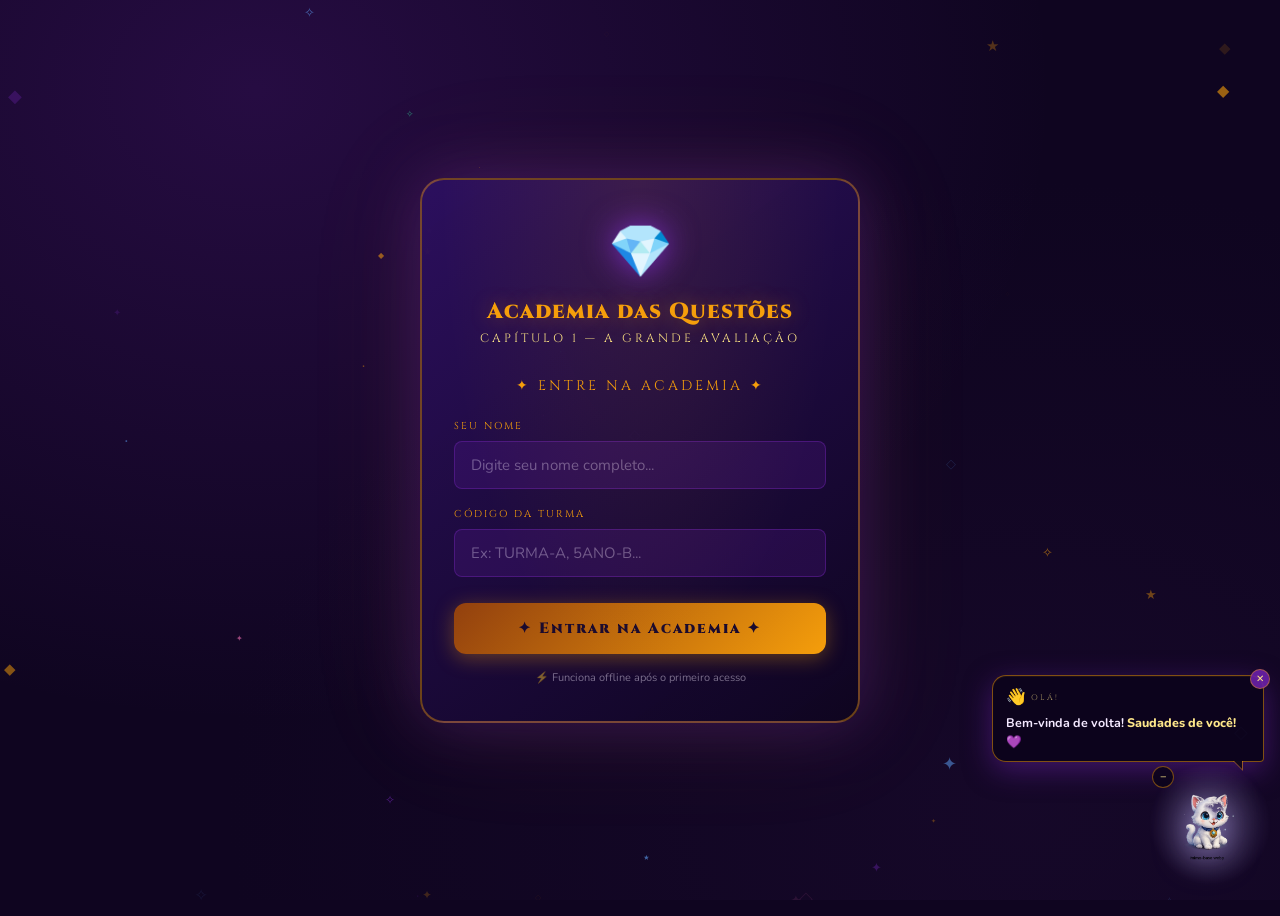
==== commit 889e7867: "fix: relative paths v3.7" ====
--- a/index.html
+++ b/index.html
@@ -14,12 +14,12 @@
   <link rel="icon" type="image/png" href="/assets/icons/icon-192.png">
 
   <!-- V2 styles -->
-  <link rel="stylesheet" href="/styles/main.css">
-  <link rel="stylesheet" href="/styles/animations.css">
+  <link rel="stylesheet" href="./styles/main.css">
+  <link rel="stylesheet" href="./styles/animations.css">
   <!-- V3 evolution styles -->
-  <link rel="stylesheet" href="/styles/evolution.css">
+  <link rel="stylesheet" href="./styles/evolution.css">
   <!-- V3.7 Mimo (replaces mimo.css) -->
-  <link rel="stylesheet" href="/styles/mimo-evolution.css">
+  <link rel="stylesheet" href="./styles/mimo-evolution.css">
 </head>
 <body>
 
@@ -152,22 +152,22 @@
 
 <!-- ══════════════ SCRIPTS ══════════════ -->
 <!-- V2 core — UNCHANGED, load first -->
-<script src="/scripts/data.js"></script>
-<script src="/scripts/db.js"></script>
-<script src="/scripts/auth.js"></script>
-<script src="/scripts/gamification.js"></script>
-<script src="/scripts/ui.js"></script>
+<script src="./scripts/data.js"></script>
+<script src="./scripts/db.js"></script>
+<script src="./scripts/auth.js"></script>
+<script src="./scripts/gamification.js"></script>
+<script src="./scripts/ui.js"></script>
 
 <!-- V3 evolution — load before app, guarded inside app.js -->
-<script src="/scripts/evolution_data.js"></script>
-<script src="/scripts/evolution_db.js"></script>
-<script src="/scripts/evolution_widget.js"></script>
+<script src="./scripts/evolution_data.js"></script>
+<script src="./scripts/evolution_db.js"></script>
+<script src="./scripts/evolution_widget.js"></script>
 
 <!-- V3.7 Mimo (single file, replaces mimo.js + evolution trigger) -->
-<script src="/scripts/mimo-evolution.js"></script>
+<script src="./scripts/mimo-evolution.js"></script>
 
 <!-- App controller — must be LAST -->
-<script src="/scripts/app.js"></script>
+<script src="./scripts/app.js"></script>
 
 </body>
 </html>
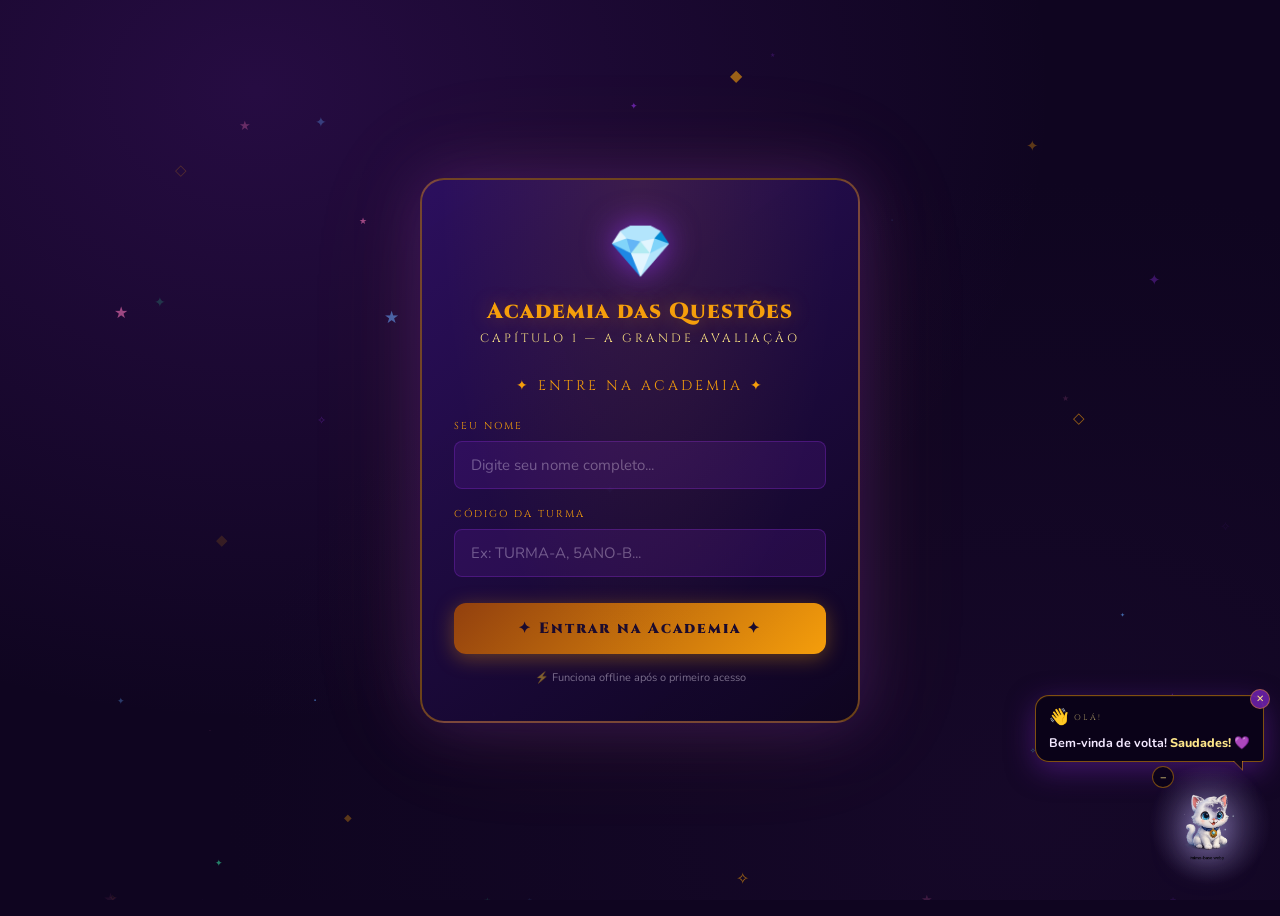
==== commit 9a6c9116: "fix: v3.71 mascot evolution unlock" ====
--- a/index.html
+++ b/index.html
@@ -12,14 +12,13 @@
   <link rel="manifest" href="/manifest.json">
   <link rel="apple-touch-icon" href="/assets/icons/icon-192.png">
   <link rel="icon" type="image/png" href="/assets/icons/icon-192.png">
-
-  <!-- V2 styles -->
-  <link rel="stylesheet" href="./styles/main.css">
-  <link rel="stylesheet" href="./styles/animations.css">
-  <!-- V3 evolution styles -->
-  <link rel="stylesheet" href="./styles/evolution.css">
-  <!-- V3.7 Mimo (replaces mimo.css) -->
-  <link rel="stylesheet" href="./styles/mimo-evolution.css">
+  <!-- V2 styles (unchanged) -->
+  <link rel="stylesheet" href="/styles/main.css">
+  <link rel="stylesheet" href="/styles/animations.css">
+  <!-- V3 evolution styles (unchanged) -->
+  <link rel="stylesheet" href="/styles/evolution.css">
+  <!-- V3.7.1 Mimo (replaces mimo.css and mimo-evolution.css from V3.7) -->
+  <link rel="stylesheet" href="/styles/mimo-evolution.css">
 </head>
 <body>
 
@@ -105,11 +104,12 @@
     <div class="badges-row" id="badges-row"></div>
   </div>
 
-  <!-- Mimo evolution widget slot -->
+  <!-- Mimo widget slot -->
   <div style="padding:0 16px;">
     <div id="mimo-widget-slot"></div>
   </div>
 
+  <!-- Activities -->
   <div style="padding:0 16px;">
     <div class="index-section-title">SUAS MISSÕES</div>
     <div class="activities-grid" id="activities-grid"></div>
@@ -137,13 +137,13 @@
   </div>
 </div>
 
-<!-- ══════ SYNC INDICATOR ══════ -->
+<!-- ══════ SYNC ══════ -->
 <div class="sync-indicator" id="sync-indicator">
   <div class="sync-dot"></div>
   <span class="sync-text">Salvando...</span>
 </div>
 
-<!-- ══════ INSTALL PROMPT ══════ -->
+<!-- ══════ INSTALL ══════ -->
 <div class="install-prompt" id="install-prompt">
   <p>📲 Instale a <strong>Academia das Questões</strong> no celular!</p>
   <button class="btn-install" id="btn-install">Instalar</button>
@@ -151,23 +151,20 @@
 </div>
 
 <!-- ══════════════ SCRIPTS ══════════════ -->
-<!-- V2 core — UNCHANGED, load first -->
-<script src="./scripts/data.js"></script>
-<script src="./scripts/db.js"></script>
-<script src="./scripts/auth.js"></script>
-<script src="./scripts/gamification.js"></script>
-<script src="./scripts/ui.js"></script>
-
-<!-- V3 evolution — load before app, guarded inside app.js -->
-<script src="./scripts/evolution_data.js"></script>
-<script src="./scripts/evolution_db.js"></script>
-<script src="./scripts/evolution_widget.js"></script>
-
-<!-- V3.7 Mimo (single file, replaces mimo.js + evolution trigger) -->
-<script src="./scripts/mimo-evolution.js"></script>
-
-<!-- App controller — must be LAST -->
-<script src="./scripts/app.js"></script>
+<!-- V2 core — load first, unchanged -->
+<script src="/scripts/data.js"></script>
+<script src="/scripts/db.js"></script>
+<script src="/scripts/auth.js"></script>
+<script src="/scripts/gamification.js"></script>
+<script src="/scripts/ui.js"></script>
+<!-- V3 evolution — guarded inside app.js -->
+<script src="/scripts/evolution_data.js"></script>
+<script src="/scripts/evolution_db.js"></script>
+<script src="/scripts/evolution_widget.js"></script>
+<!-- V3.7.1 Mimo (single file, all-in-one) -->
+<script src="/scripts/mimo-evolution.js"></script>
+<!-- App — LAST -->
+<script src="/scripts/app.js"></script>
 
 </body>
 </html>
--- a/styles/mimo-evolution.css
+++ b/styles/mimo-evolution.css
@@ -1,21 +1,23 @@
 /* ═══════════════════════════════════════════════════════════════
-   Academia das Questões V3.7 — Mimo Evolution CSS
-   Replaces mimo.css entirely
+   Academia das Questões V3.7.1 — mimo-evolution.css
+   Inclui: companion + bubble + panel + choice modal
    ═══════════════════════════════════════════════════════════════ */
 
 /* ── Variables ── */
 :root {
-  --m-size:      108px;
-  --m-size-sm:   74px;
-  --m-z:         150;
+  --m-size:         108px;
+  --m-size-sm:       72px;
+  --m-z:            150;
+  --m-panel-z:      400;
+  --m-choice-z:     500;
   --m-glow-base:    rgba(196,181,253,.6);
   --m-glow-mamifero:rgba(245,158,11,.6);
   --m-glow-reptil:  rgba(52,211,153,.6);
   --m-glow-ave:     rgba(96,165,250,.6);
-  --bubble-bg:   rgba(13,4,28,.97);
-  --bubble-bd:   rgba(245,158,11,.5);
-  --panel-bg:    rgba(10,3,24,.98);
-  --panel-bd:    rgba(245,158,11,.35);
+  --bubble-bg:      rgba(11,3,24,.97);
+  --bubble-bd:      rgba(245,158,11,.5);
+  --panel-bg:       rgba(8,2,20,.98);
+  --panel-bd:       rgba(245,158,11,.3);
 }
 
 /* ═══════════════════════════════════════════════════════════════
@@ -25,7 +27,10 @@
   position: fixed;
   right: 16px; bottom: 22px;
   z-index: var(--m-z);
-  display: flex; flex-direction: column; align-items: flex-end; gap: 8px;
+  display: flex;
+  flex-direction: column;
+  align-items: flex-end;
+  gap: 8px;
   pointer-events: none;
   animation: mimoEntrance .65s cubic-bezier(.34,1.56,.64,1) both;
 }
@@ -34,16 +39,16 @@
   to   { transform: translateY(0)    scale(1);   opacity: 1; }
 }
 
-/* Glow by class */
+/* Glow colour by class */
+#mimo-companion[data-class="mamifero"] .mimo-img       { filter: drop-shadow(0 4px 18px var(--m-glow-mamifero)); }
 #mimo-companion[data-class="mamifero"] .mimo-glow-ring { background: radial-gradient(circle, var(--m-glow-mamifero) 0%, transparent 70%); }
-#mimo-companion[data-class="mamifero"] .mimo-img       { filter: drop-shadow(0 4px 18px var(--m-glow-mamifero)); }
+#mimo-companion[data-class="reptil"]   .mimo-img       { filter: drop-shadow(0 4px 18px var(--m-glow-reptil)); }
 #mimo-companion[data-class="reptil"]   .mimo-glow-ring { background: radial-gradient(circle, var(--m-glow-reptil) 0%, transparent 70%); }
-#mimo-companion[data-class="reptil"]   .mimo-img       { filter: drop-shadow(0 4px 18px var(--m-glow-reptil)); }
+#mimo-companion[data-class="ave"]      .mimo-img       { filter: drop-shadow(0 4px 18px var(--m-glow-ave)); }
 #mimo-companion[data-class="ave"]      .mimo-glow-ring { background: radial-gradient(circle, var(--m-glow-ave) 0%, transparent 70%); }
-#mimo-companion[data-class="ave"]      .mimo-img       { filter: drop-shadow(0 4px 18px var(--m-glow-ave)); }
-
-/* ═══════════════════════════════════════════════════════════════
-   BUBBLE
+
+/* ═══════════════════════════════════════════════════════════════
+   SPEECH BUBBLE
    ═══════════════════════════════════════════════════════════════ */
 .mimo-bubble-wrap {
   max-width: min(272px, 74vw);
@@ -51,8 +56,8 @@
   animation: bubblePop .38s cubic-bezier(.34,1.56,.64,1) both;
 }
 .mimo-bubble-wrap.hiding { animation: bubbleFade .24s ease forwards; }
-@keyframes bubblePop  { from { transform: scale(.6) translateY(10px); opacity: 0; } to { transform: scale(1) translateY(0); opacity: 1; } }
-@keyframes bubbleFade { to   { transform: scale(.8) translateY(8px);  opacity: 0; } }
+@keyframes bubblePop  { from{transform:scale(.6) translateY(10px);opacity:0} to{transform:scale(1) translateY(0);opacity:1} }
+@keyframes bubbleFade { to  {transform:scale(.8) translateY(8px); opacity:0} }
 
 .mimo-bubble {
   background: var(--bubble-bg);
@@ -60,29 +65,30 @@
   border-radius: 14px 14px 4px 14px;
   padding: 10px 13px 9px;
   box-shadow: 0 8px 28px rgba(107,33,168,.5),
-              inset 0 1px 0 rgba(245,158,11,.08);
+              inset 0 1px 0 rgba(245,158,11,.07);
   position: relative;
 }
+/* Tail */
 .mimo-bubble::after {
-  content:''; position:absolute; bottom:-10px; right:20px;
-  width:0; height:0;
+  content:''; position:absolute;
+  bottom:-10px; right:20px;
   border-left:10px solid transparent;
   border-top:10px solid var(--bubble-bd);
 }
 .mimo-bubble::before {
-  content:''; position:absolute; bottom:-8px; right:21px; z-index:1;
-  width:0; height:0;
+  content:''; position:absolute; z-index:1;
+  bottom:-8px; right:21px;
   border-left:9px solid transparent;
   border-top:9px solid var(--bubble-bg);
 }
-
 .mimo-bubble-close {
   position:absolute; top:-7px; right:-7px;
   width:20px; height:20px;
-  background:rgba(107,33,168,.9); border:1px solid rgba(245,158,11,.45);
-  border-radius:50%; cursor:pointer; pointer-events:auto;
-  font-size:10px; color:#fde68a; display:flex;
-  align-items:center; justify-content:center; line-height:1;
+  background:rgba(107,33,168,.9);
+  border:1px solid rgba(245,158,11,.45); border-radius:50%;
+  cursor:pointer; pointer-events:auto;
+  font-size:10px; color:#fde68a;
+  display:flex; align-items:center; justify-content:center; line-height:1;
   transition:background .15s;
 }
 .mimo-bubble-close:hover { background:rgba(220,38,38,.7); }
@@ -111,17 +117,19 @@
   animation: mimoFloat 3.8s ease-in-out infinite;
   transition: transform .22s cubic-bezier(.34,1.56,.64,1);
 }
-.mimo-avatar-wrap:hover { animation-play-state:paused; transform:scale(1.09) translateY(-5px); }
-
+.mimo-avatar-wrap:hover {
+  animation-play-state:paused;
+  transform:scale(1.09) translateY(-5px);
+}
 @keyframes mimoFloat {
-  0%,100% { transform: translateY(0); }
-  50%      { transform: translateY(-9px); }
+  0%,100% { transform:translateY(0);    }
+  50%      { transform:translateY(-9px); }
 }
 
 .mimo-img {
   width:100%; height:100%; object-fit:contain; display:block;
   filter: drop-shadow(0 4px 16px var(--m-glow-base));
-  transition: filter .5s ease, opacity .3s;
+  transition: filter .5s, opacity .3s;
 }
 
 .mimo-glow-ring {
@@ -136,46 +144,43 @@
 
 .mimo-burst {
   position:absolute; inset:-14px; border-radius:50%;
-  pointer-events:none; opacity:0; z-index:-1;
+  pointer-events:none; z-index:-1; opacity:0;
   background: radial-gradient(circle, rgba(245,158,11,.5) 0%, transparent 70%);
 }
 .mimo-burst.mimo-burst-active {
   animation: mimoBurst .65s ease forwards;
 }
 @keyframes mimoBurst {
-  0%   { opacity:1; transform:scale(.8); }
-  50%  { opacity:.6; transform:scale(1.5); }
-  100% { opacity:0; transform:scale(2); }
-}
-
-/* Happy / worried states */
-.mimo-avatar-wrap.mimo-happy  { animation: mimoHappy .5s cubic-bezier(.34,1.56,.64,1) 2; }
-.mimo-avatar-wrap.mimo-worried{ animation: mimoWorry .4s ease 2; }
+  0%   { opacity:1;   transform:scale(.8);  }
+  50%  { opacity:.55; transform:scale(1.5); }
+  100% { opacity:0;   transform:scale(2);   }
+}
+
+.mimo-avatar-wrap.mimo-happy   { animation: mimoHappy  .5s cubic-bezier(.34,1.56,.64,1) 2; }
+.mimo-avatar-wrap.mimo-worried { animation: mimoWorry  .4s ease 2; }
 @keyframes mimoHappy  {
-  0%   { transform:translateY(0)     scale(1);    }
-  40%  { transform:translateY(-18px) scale(1.1);  }
-  70%  { transform:translateY(-4px)  scale(.97);  }
-  100% { transform:translateY(0)     scale(1);    }
+  0%   { transform:translateY(0)     scale(1);   }
+  40%  { transform:translateY(-18px) scale(1.1); }
+  70%  { transform:translateY(-4px)  scale(.97); }
+  100% { transform:translateY(0)     scale(1);   }
 }
 @keyframes mimoWorry  {
-  0%,100% { transform:translateX(0);            }
-  25%     { transform:translateX(-6px) rotate(-4deg); }
-  75%     { transform:translateX(6px)  rotate(4deg);  }
-}
-
-/* Toggle button */
+  0%,100% { transform:translateX(0); }
+  25%      { transform:translateX(-6px) rotate(-4deg); }
+  75%      { transform:translateX( 6px) rotate( 4deg); }
+}
+
 .mimo-toggle-btn {
   position:absolute; top:-4px; left:-4px;
   width:22px; height:22px;
-  background:rgba(13,4,28,.9); border:1px solid rgba(245,158,11,.45);
-  border-radius:50%; pointer-events:auto; cursor:pointer;
-  font-size:11px; color:#fde68a; z-index:2;
+  background:rgba(11,3,24,.9); border:1px solid rgba(245,158,11,.45);
+  border-radius:50%; pointer-events:auto; cursor:pointer; z-index:2;
+  font-size:11px; color:#fde68a;
   display:flex; align-items:center; justify-content:center; line-height:1;
   transition:background .15s, transform .15s;
 }
 .mimo-toggle-btn:hover { background:rgba(107,33,168,.9); transform:scale(1.15); }
 
-/* Fallback */
 .mimo-fallback {
   width:100%; height:100%;
   display:flex; align-items:center; justify-content:center;
@@ -184,9 +189,11 @@
   box-shadow:0 0 20px rgba(196,181,253,.4);
 }
 .mimo-fallback span {
-  font-family:'Cinzel',serif; font-size:10px;
-  color:#fde68a; letter-spacing:2px;
-}
+  font-family:'Cinzel',serif; font-size:10px; color:#fde68a; letter-spacing:2px;
+}
+
+/* Activity screen: push up */
+body.activity-open #mimo-companion { bottom: 88px; }
 
 /* ═══════════════════════════════════════════════════════════════
    RESTORE PILL
@@ -194,39 +201,31 @@
 .mimo-restore-pill {
   position:fixed; right:14px; bottom:14px; z-index:var(--m-z);
   display:none; align-items:center; gap:7px;
-  background:linear-gradient(135deg,rgba(45,16,96,.97),rgba(13,4,28,.99));
+  background:linear-gradient(135deg,rgba(45,16,96,.97),rgba(11,3,24,.99));
   border:1.5px solid rgba(245,158,11,.4); border-radius:30px;
   padding:7px 14px 7px 8px; cursor:pointer; pointer-events:auto;
   box-shadow:0 4px 18px rgba(107,33,168,.4);
   transition:transform .2s, box-shadow .2s;
 }
-.mimo-restore-pill:hover { transform:translateY(-2px); box-shadow:0 6px 22px rgba(245,158,11,.25); }
+.mimo-restore-pill:hover { transform:translateY(-2px); box-shadow:0 6px 22px rgba(245,158,11,.22); }
 .mimo-restore-pill.visible { display:flex; }
 .mimo-restore-img  { width:32px; height:32px; object-fit:contain; filter:drop-shadow(0 2px 6px rgba(196,181,253,.6)); }
 .mimo-restore-text { font-family:'Nunito',sans-serif; font-size:11px; font-weight:800; color:#fde68a; }
 
-/* Activity-open: shift up to avoid submit button */
-body.activity-open #mimo-companion { bottom:88px; }
-
-/* ═══════════════════════════════════════════════════════════════
-   EVOLUTION PANEL OVERLAY
+/* ═══════════════════════════════════════════════════════════════
+   EVOLUTION PANEL
    ═══════════════════════════════════════════════════════════════ */
 .mimo-panel-overlay {
-  position:fixed; inset:0; z-index:500;
-  background:rgba(5,1,15,.75);
-  backdrop-filter:blur(6px);
+  position:fixed; inset:0; z-index:var(--m-panel-z);
+  background:rgba(4,1,12,.78); backdrop-filter:blur(6px);
   -webkit-backdrop-filter:blur(6px);
   display:flex; align-items:flex-end; justify-content:center;
-  opacity:0; pointer-events:none;
-  transition:opacity .3s;
-}
-.mimo-panel-overlay.open {
-  opacity:1; pointer-events:auto;
-}
+  opacity:0; pointer-events:none; transition:opacity .3s;
+}
+.mimo-panel-overlay.open { opacity:1; pointer-events:auto; }
 
 .mimo-panel {
-  width:min(520px,100%);
-  max-height:88vh;
+  width:min(520px,100%); max-height:88vh;
   background:var(--panel-bg);
   border:1.5px solid var(--panel-bd);
   border-radius:22px 22px 0 0;
@@ -236,21 +235,16 @@
   transition:transform .38s cubic-bezier(.34,1.2,.64,1);
   scroll-behavior:smooth;
 }
-.mimo-panel-overlay.open .mimo-panel {
-  transform:translateY(0);
-}
-
-/* Scrollbar in panel */
+.mimo-panel-overlay.open .mimo-panel { transform:translateY(0); }
 .mimo-panel::-webkit-scrollbar { width:4px; }
-.mimo-panel::-webkit-scrollbar-track { background:transparent; }
 .mimo-panel::-webkit-scrollbar-thumb { background:rgba(107,33,168,.5); border-radius:2px; }
 
-/* ── Panel Header ── */
+/* Panel header */
 .mp-header {
   display:flex; align-items:center; justify-content:space-between;
   padding:18px 18px 12px;
-  background:linear-gradient(135deg,rgba(45,16,96,.9),rgba(13,4,28,.95));
-  border-bottom:1px solid rgba(245,158,11,.2);
+  background:linear-gradient(135deg,rgba(45,16,96,.92),rgba(11,3,24,.96));
+  border-bottom:1px solid rgba(245,158,11,.18);
   position:sticky; top:0; z-index:10;
 }
 .mp-header-left { display:flex; align-items:center; gap:12px; }
@@ -259,12 +253,11 @@
   background:linear-gradient(135deg,rgba(107,33,168,.5),rgba(45,16,96,.8));
   border:2px solid rgba(245,158,11,.45); border-radius:50%;
   display:flex; align-items:center; justify-content:center;
-  overflow:hidden; flex-shrink:0;
-  box-shadow:0 0 16px rgba(245,158,11,.25);
-}
-.mp-mimo-img  { width:54px; height:54px; object-fit:contain; }
-.mp-title     { font-family:'Cinzel',serif; font-size:14px; font-weight:700; color:#f59e0b; }
-.mp-subtitle  { font-size:11px; color:#a78bfa; margin-top:2px; font-weight:700; }
+  overflow:hidden; flex-shrink:0; box-shadow:0 0 16px rgba(245,158,11,.22);
+}
+.mp-mimo-img   { width:54px; height:54px; object-fit:contain; }
+.mp-title      { font-family:'Cinzel',serif; font-size:14px; font-weight:700; color:#f59e0b; }
+.mp-subtitle   { font-size:11px; color:#a78bfa; margin-top:2px; font-weight:700; }
 .mp-close {
   width:32px; height:32px; border-radius:50%;
   background:rgba(107,33,168,.4); border:1px solid rgba(107,33,168,.5);
@@ -274,34 +267,29 @@
 }
 .mp-close:hover { background:rgba(220,38,38,.5); }
 
-/* ── XP Bar ── */
+/* XP bar */
 .mp-xp-section { padding:12px 18px 8px; }
 .mp-xp-row     { display:flex; justify-content:space-between; margin-bottom:6px; }
 .mp-xp-label   { font-size:11px; color:#fde68a; font-family:'Cinzel',serif; letter-spacing:1px; }
 .mp-xp-val     { font-size:12px; color:#a78bfa; font-weight:800; }
-.mp-xp-track {
-  height:9px; background:rgba(107,33,168,.25);
-  border-radius:5px; overflow:hidden;
-  border:1px solid rgba(107,33,168,.4);
-}
-.mp-xp-fill {
-  height:100%;
-  background:linear-gradient(90deg,#6b21a8,#a78bfa,#60a5fa);
+.mp-xp-track   { height:9px; background:rgba(107,33,168,.25); border-radius:5px; overflow:hidden; border:1px solid rgba(107,33,168,.4); }
+.mp-xp-fill    {
+  height:100%; background:linear-gradient(90deg,#6b21a8,#a78bfa,#60a5fa);
   border-radius:5px; transition:width .8s cubic-bezier(.34,1.56,.64,1);
   position:relative; overflow:hidden;
 }
 .mp-xp-fill::after {
   content:''; position:absolute; top:0; left:-50%; width:40%; height:100%;
-  background:linear-gradient(90deg,transparent,rgba(255,255,255,.35),transparent);
+  background:linear-gradient(90deg,transparent,rgba(255,255,255,.32),transparent);
   animation:shimmer 2.5s ease infinite;
 }
 @keyframes shimmer { 0%{transform:translateX(-100%)} 100%{transform:translateX(300%)} }
 .mp-xp-hint { font-size:11px; color:rgba(243,232,255,.5); margin-top:5px; text-align:center; }
 
-/* ── Tabs ── */
+/* Tabs */
 .mp-tabs {
   display:flex; gap:2px; padding:0 18px;
-  border-bottom:1px solid rgba(107,33,168,.3);
+  border-bottom:1px solid rgba(107,33,168,.28);
 }
 .mp-tab {
   flex:1; padding:10px 4px;
@@ -309,92 +297,75 @@
   color:rgba(243,232,255,.5); background:transparent;
   border:none; border-bottom:2px solid transparent;
   cursor:pointer; transition:all .18s;
-  letter-spacing:.5px;
-}
-.mp-tab.active  { color:#f59e0b; border-bottom-color:#f59e0b; }
+}
+.mp-tab.active           { color:#f59e0b; border-bottom-color:#f59e0b; }
 .mp-tab:hover:not(.active) { color:#f3e8ff; }
 
-/* ── Tab Contents ── */
-.mp-tab-content         { display:none; padding:14px 18px 20px; }
-.mp-tab-content.active  { display:block; }
-
-/* ── Stat Grid ── */
+/* Tab content */
+.mp-tab-content        { display:none; padding:14px 18px 20px; }
+.mp-tab-content.active { display:block; }
+
+/* Stat grid */
 .mp-stat-grid {
   display:grid; grid-template-columns:repeat(3,1fr); gap:10px;
 }
 .mp-stat-card {
-  background:rgba(45,16,96,.55);
-  border:1px solid rgba(107,33,168,.4);
-  border-radius:12px; padding:12px 8px;
-  text-align:center;
+  background:rgba(45,16,96,.5); border:1px solid rgba(107,33,168,.4);
+  border-radius:12px; padding:12px 8px; text-align:center;
   transition:border-color .2s, transform .2s;
 }
-.mp-stat-card:hover { border-color:rgba(245,158,11,.45); transform:translateY(-2px); }
+.mp-stat-card:hover { border-color:rgba(245,158,11,.4); transform:translateY(-2px); }
 .mp-stat-icon { font-size:20px; margin-bottom:5px; }
 .mp-stat-val  { font-family:'Cinzel',serif; font-size:13px; font-weight:700; color:#f59e0b; margin-bottom:2px; }
 .mp-stat-lbl  { font-size:10px; color:rgba(243,232,255,.55); }
 
-/* ── Evolution Tree ── */
-.mp-evo-tree { display:flex; flex-direction:column; gap:0; }
+/* Evolution tree */
+.mp-evo-tree { display:flex; flex-direction:column; }
 .evo-node {
-  display:flex; align-items:center; gap:12px;
-  padding:11px 14px;
-  border-radius:10px; margin-bottom:2px;
-  transition:background .2s;
-}
-.evo-node.done     { background:rgba(52,211,153,.12); border:1px solid rgba(52,211,153,.35); }
-.evo-node.unlocked { background:rgba(245,158,11,.1);  border:1px solid rgba(245,158,11,.35); }
-.evo-node.locked   { background:rgba(107,33,168,.15); border:1px solid rgba(107,33,168,.3); opacity:.6; }
+  display:flex; align-items:center; gap:12px; padding:11px 14px;
+  border-radius:10px; margin-bottom:2px; transition:background .2s;
+}
+.evo-node.done     { background:rgba(52,211,153,.1);  border:1px solid rgba(52,211,153,.32); }
+.evo-node.unlocked { background:rgba(245,158,11,.09); border:1px solid rgba(245,158,11,.38); }
+.evo-node.locked   { background:rgba(107,33,168,.12); border:1px solid rgba(107,33,168,.28); opacity:.6; }
 
 .evo-node-icon {
   width:28px; height:28px; border-radius:50%;
   display:flex; align-items:center; justify-content:center;
-  font-size:13px; flex-shrink:0;
-  background:rgba(107,33,168,.3);
-}
-.evo-node.done .evo-node-icon     { background:rgba(52,211,153,.25); color:#34d399; }
-.evo-node.unlocked .evo-node-icon { background:rgba(245,158,11,.2);  color:#f59e0b; }
-.evo-node-info { flex:1; }
+  font-size:13px; flex-shrink:0; background:rgba(107,33,168,.3);
+}
+.evo-node.done .evo-node-icon     { background:rgba(52,211,153,.22); color:#34d399; }
+.evo-node.unlocked .evo-node-icon { background:rgba(245,158,11,.18); color:#f59e0b; }
+.evo-node-info { flex:1; min-width:0; }
 .evo-node-name   { font-family:'Cinzel',serif; font-size:12px; color:#fde68a; margin-bottom:2px; }
-.evo-node-detail { font-size:11px; color:rgba(243,232,255,.65); }
-.evo-node.done .evo-node-detail   { color:#86efac; }
+.evo-node-detail { font-size:11px; color:rgba(243,232,255,.6); }
+.evo-node.done .evo-node-detail     { color:#86efac; }
 .evo-node.unlocked .evo-node-detail { color:#fcd34d; font-weight:700; }
+
 .evo-node-btn {
   font-family:'Cinzel',serif; font-size:10px; font-weight:700;
   padding:5px 10px; border-radius:8px; cursor:pointer;
   background:linear-gradient(135deg,#92400e,#f59e0b);
   color:#1a0a2e; border:none; white-space:nowrap;
-  transition:opacity .15s;
-}
-.evo-node-btn:hover { opacity:.85; }
-.evo-connector {
-  text-align:center; font-size:12px; color:rgba(107,33,168,.4);
-  padding:2px 0; line-height:1;
-}
+  transition:opacity .15s, transform .15s; flex-shrink:0;
+}
+.evo-node-btn:hover { opacity:.85; transform:scale(1.05); }
+.evo-connector { text-align:center; font-size:12px; color:rgba(107,33,168,.4); padding:2px 0; }
 .evo-connector.done { color:rgba(52,211,153,.5); }
 
-/* ── Next Stage ── */
+/* Next stage */
 .mp-next-card {
-  background:rgba(45,16,96,.55);
-  border:1px solid rgba(107,33,168,.4);
-  border-radius:14px; padding:20px 16px;
-  text-align:center;
-}
-.mp-next-complete {
-  text-align:center; padding:20px;
-}
+  background:rgba(45,16,96,.5); border:1px solid rgba(107,33,168,.38);
+  border-radius:14px; padding:20px 16px; text-align:center;
+}
+.mp-next-complete { text-align:center; padding:20px; }
 .mp-next-icon  { font-size:44px; margin-bottom:10px; }
-.mp-next-title {
-  font-family:'Cinzel',serif; font-size:17px; color:#f59e0b;
-  margin-bottom:8px;
-}
-.mp-next-desc  {
-  font-size:13px; color:#f3e8ff; line-height:1.6; margin-bottom:14px;
-}
+.mp-next-title { font-family:'Cinzel',serif; font-size:17px; color:#f59e0b; margin-bottom:8px; }
+.mp-next-desc  { font-size:13px; color:#f3e8ff; line-height:1.6; margin-bottom:14px; }
 .mp-next-desc strong { color:#a78bfa; }
 .mp-next-bar-track {
-  height:10px; background:rgba(107,33,168,.25); border-radius:5px;
-  overflow:hidden; border:1px solid rgba(107,33,168,.4); margin-bottom:6px;
+  height:10px; background:rgba(107,33,168,.22); border-radius:5px;
+  overflow:hidden; border:1px solid rgba(107,33,168,.38); margin-bottom:6px;
 }
 .mp-next-bar-fill {
   height:100%; border-radius:5px;
@@ -402,35 +373,127 @@
   transition:width .8s cubic-bezier(.34,1.56,.64,1);
 }
 .mp-next-bar-fill.full { background:linear-gradient(90deg,#059669,#34d399); }
-.mp-next-pct   { font-size:11px; color:rgba(243,232,255,.55); margin-bottom:14px; }
+.mp-next-pct { font-size:11px; color:rgba(243,232,255,.5); margin-bottom:14px; }
 .mp-go-btn {
   display:block; width:100%; padding:13px;
   background:linear-gradient(135deg,#92400e,#f59e0b);
   color:#1a0a2e; font-family:'Cinzel',serif; font-weight:900;
   font-size:13px; border:none; border-radius:10px; cursor:pointer;
-  letter-spacing:1px; box-shadow:0 4px 14px rgba(245,158,11,.3);
+  letter-spacing:1px; box-shadow:0 4px 14px rgba(245,158,11,.28);
   transition:transform .18s, box-shadow .18s;
 }
-.mp-go-btn:hover { transform:translateY(-2px); box-shadow:0 6px 20px rgba(245,158,11,.45); }
+.mp-go-btn:hover { transform:translateY(-2px); box-shadow:0 6px 20px rgba(245,158,11,.42); }
 .mp-tip-box {
-  background:rgba(107,33,168,.25); border:1px solid rgba(107,33,168,.4);
+  background:rgba(107,33,168,.22); border:1px solid rgba(107,33,168,.38);
   border-radius:9px; padding:11px 14px;
-  font-size:12px; color:#f3e8ff; line-height:1.5;
-  text-align:left;
-}
+  font-size:12px; color:#f3e8ff; line-height:1.5; text-align:left;
+}
+
+/* ═══════════════════════════════════════════════════════════════
+   CHOICE MODAL  (new in V3.7.1)
+   ═══════════════════════════════════════════════════════════════ */
+.mimo-choice-overlay {
+  position:fixed; inset:0; z-index:var(--m-choice-z);
+  background:rgba(4,1,12,.82); backdrop-filter:blur(8px);
+  -webkit-backdrop-filter:blur(8px);
+  display:flex; align-items:center; justify-content:center;
+  padding:16px;
+  opacity:0; pointer-events:none; transition:opacity .28s;
+}
+.mimo-choice-overlay.open { opacity:1; pointer-events:auto; }
+
+.mimo-choice-modal {
+  width:min(480px,100%); max-height:86vh;
+  background:var(--panel-bg);
+  border:2px solid rgba(245,158,11,.45);
+  border-radius:20px;
+  overflow-y:auto;
+  box-shadow:0 16px 60px rgba(107,33,168,.7), 0 0 0 1px rgba(245,158,11,.12);
+  transform:scale(.88) translateY(20px);
+  transition:transform .32s cubic-bezier(.34,1.56,.64,1);
+}
+.mimo-choice-overlay.open .mimo-choice-modal {
+  transform:scale(1) translateY(0);
+}
+
+.mcm-header {
+  display:flex; align-items:center; justify-content:space-between;
+  padding:18px 18px 10px;
+  border-bottom:1px solid rgba(245,158,11,.18);
+  position:sticky; top:0; background:var(--panel-bg); z-index:5;
+}
+.mcm-title {
+  font-family:'Cinzel',serif; font-size:16px; font-weight:700; color:#f59e0b;
+  text-shadow:0 0 16px rgba(245,158,11,.4);
+}
+.mcm-subtitle {
+  padding:8px 18px 4px;
+  font-size:11px; color:rgba(243,232,255,.55); letter-spacing:1px;
+}
+
+/* Options list */
+.mcm-options {
+  display:flex; flex-direction:column; gap:10px;
+  padding:12px 18px 20px;
+}
+.mcm-option {
+  display:flex; align-items:center; gap:14px;
+  background:linear-gradient(135deg,rgba(45,16,96,.55),rgba(11,3,24,.7));
+  border:1.5px solid rgba(107,33,168,.38);
+  border-radius:14px; padding:14px 14px;
+  cursor:pointer;
+  transition:border-color .18s, transform .18s, background .18s, box-shadow .18s;
+}
+.mcm-option:hover {
+  border-color:rgba(245,158,11,.7);
+  background:linear-gradient(135deg,rgba(107,33,168,.35),rgba(45,16,96,.6));
+  transform:translateY(-2px) scale(1.01);
+  box-shadow:0 6px 24px rgba(107,33,168,.4);
+}
+.mcm-option:active { transform:scale(.98); }
+
+.mcm-opt-emoji {
+  width:52px; height:52px; flex-shrink:0;
+  background:linear-gradient(135deg,rgba(107,33,168,.5),rgba(45,16,96,.8));
+  border:2px solid rgba(245,158,11,.35);
+  border-radius:50%;
+  display:flex; align-items:center; justify-content:center;
+  font-size:26px;
+  box-shadow:0 0 12px rgba(245,158,11,.15);
+  transition:transform .18s, box-shadow .18s;
+}
+.mcm-option:hover .mcm-opt-emoji {
+  transform:scale(1.12);
+  box-shadow:0 0 20px rgba(245,158,11,.35);
+}
+.mcm-opt-info  { flex:1; min-width:0; }
+.mcm-opt-name  {
+  font-family:'Cinzel',serif; font-size:13px; font-weight:700;
+  color:#fde68a; margin-bottom:4px;
+  white-space:nowrap; overflow:hidden; text-overflow:ellipsis;
+}
+.mcm-opt-desc  { font-size:11.5px; color:rgba(243,232,255,.7); line-height:1.5; }
+.mcm-opt-arrow {
+  font-size:20px; color:rgba(245,158,11,.5); flex-shrink:0;
+  transition:transform .18s, color .18s;
+}
+.mcm-option:hover .mcm-opt-arrow { transform:translateX(4px); color:#f59e0b; }
 
 /* ═══════════════════════════════════════════════════════════════
    MOBILE
    ═══════════════════════════════════════════════════════════════ */
 @media(max-width:580px) {
-  :root { --m-size:72px; }
+  :root { --m-size: 72px; }
   #mimo-companion { right:10px; bottom:14px; }
   .mimo-bubble-wrap { max-width:min(228px,80vw); }
   .mimo-bubble-text { font-size:11.5px; }
   .mp-stat-grid { grid-template-columns:repeat(2,1fr); }
+  .mimo-choice-overlay { padding:8px; align-items:flex-end; }
+  .mimo-choice-modal { border-radius:18px 18px 0 0; max-height:90vh; }
   body.activity-open #mimo-companion { bottom:72px; }
 }
 @media(max-height:640px) {
   #mimo-companion { bottom:8px; }
-  .mimo-panel { max-height:96vh; }
-}
+  .mimo-panel { max-height:94vh; }
+  .mimo-choice-modal { max-height:94vh; }
+}
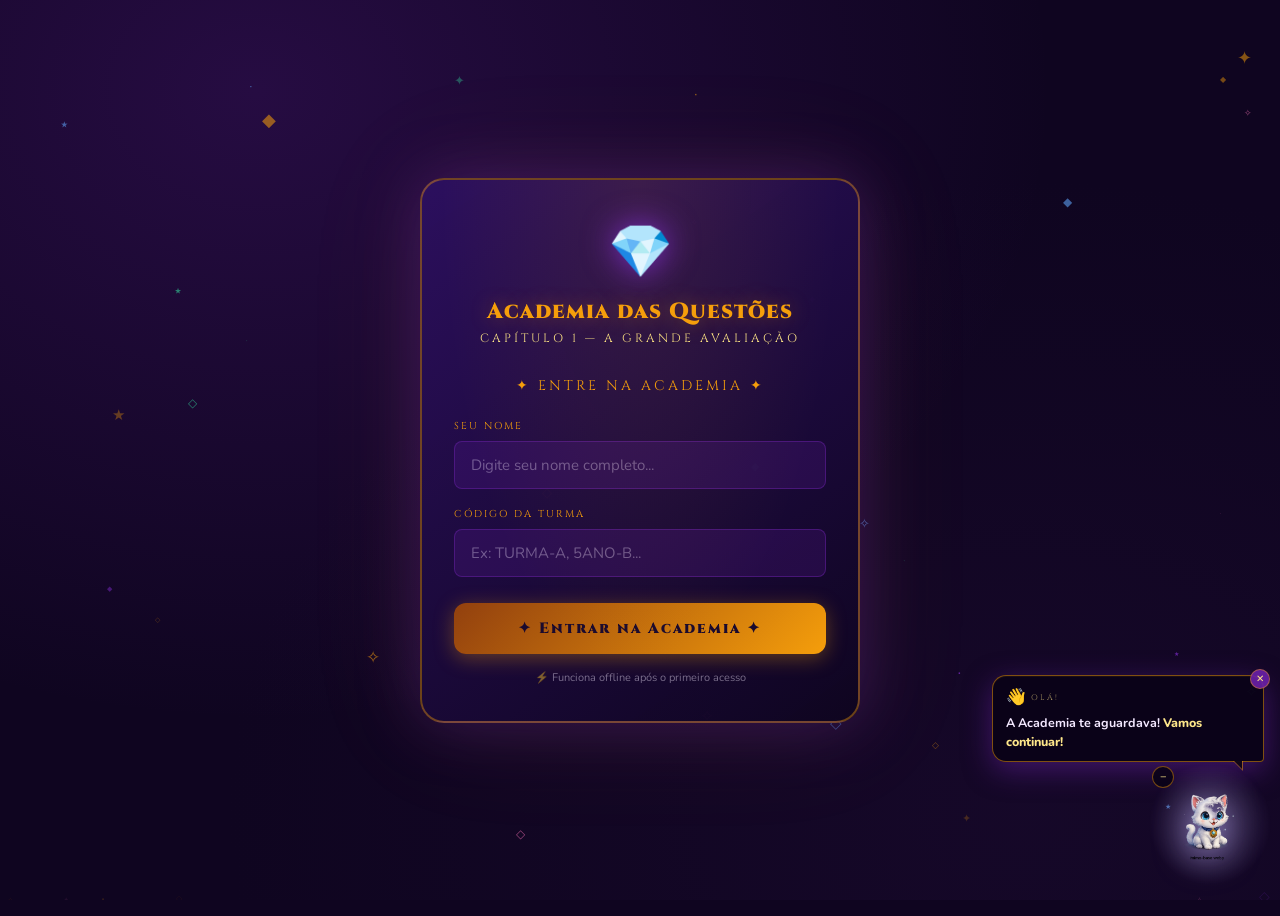
==== commit bc515b16: "feat: academia v3.8 xp and mascot progress" ====
--- a/index.html
+++ b/index.html
@@ -12,13 +12,16 @@
   <link rel="manifest" href="/manifest.json">
   <link rel="apple-touch-icon" href="/assets/icons/icon-192.png">
   <link rel="icon" type="image/png" href="/assets/icons/icon-192.png">
-  <!-- V2 styles (unchanged) -->
+
+  <!-- V2 core styles (unchanged) -->
   <link rel="stylesheet" href="/styles/main.css">
   <link rel="stylesheet" href="/styles/animations.css">
   <!-- V3 evolution styles (unchanged) -->
   <link rel="stylesheet" href="/styles/evolution.css">
-  <!-- V3.7.1 Mimo (replaces mimo.css and mimo-evolution.css from V3.7) -->
+  <!-- V3.7.1 Mimo companion -->
   <link rel="stylesheet" href="/styles/mimo-evolution.css">
+  <!-- V3.8 Mascot dashboard bar -->
+  <link rel="stylesheet" href="/styles/mascot-bar.css">
 </head>
 <body>
 
@@ -104,7 +107,7 @@
     <div class="badges-row" id="badges-row"></div>
   </div>
 
-  <!-- Mimo widget slot -->
+  <!-- V3.8: Mascot evolution bar — MascotResolver renders here -->
   <div style="padding:0 16px;">
     <div id="mimo-widget-slot"></div>
   </div>
@@ -137,33 +140,40 @@
   </div>
 </div>
 
-<!-- ══════ SYNC ══════ -->
+<!-- Sync indicator -->
 <div class="sync-indicator" id="sync-indicator">
   <div class="sync-dot"></div>
   <span class="sync-text">Salvando...</span>
 </div>
 
-<!-- ══════ INSTALL ══════ -->
+<!-- Install prompt -->
 <div class="install-prompt" id="install-prompt">
   <p>📲 Instale a <strong>Academia das Questões</strong> no celular!</p>
   <button class="btn-install" id="btn-install">Instalar</button>
   <button class="btn-dismiss" id="btn-dismiss">✕</button>
 </div>
 
-<!-- ══════════════ SCRIPTS ══════════════ -->
-<!-- V2 core — load first, unchanged -->
+<!-- ══════════════ SCRIPTS — load order matters ══════════════ -->
+<!-- V2 core (unchanged) -->
 <script src="/scripts/data.js"></script>
 <script src="/scripts/db.js"></script>
 <script src="/scripts/auth.js"></script>
 <script src="/scripts/gamification.js"></script>
 <script src="/scripts/ui.js"></script>
-<!-- V3 evolution — guarded inside app.js -->
+
+<!-- V3 evolution system (unchanged, guarded in app.js) -->
 <script src="/scripts/evolution_data.js"></script>
 <script src="/scripts/evolution_db.js"></script>
 <script src="/scripts/evolution_widget.js"></script>
-<!-- V3.7.1 Mimo (single file, all-in-one) -->
+
+<!-- V3.7.1 Mimo companion -->
 <script src="/scripts/mimo-evolution.js"></script>
-<!-- App — LAST -->
+
+<!-- V3.8 NEW: XP engine + mascot resolver -->
+<script src="/scripts/xp-engine.js"></script>
+<script src="/scripts/mascot-resolver.js"></script>
+
+<!-- App controller — LAST -->
 <script src="/scripts/app.js"></script>
 
 </body>
--- a/styles/mascot-bar.css
+++ b/styles/mascot-bar.css
@@ -0,0 +1,318 @@
+/* ═══════════════════════════════════════════════════════════════
+   Academia das Questões V3.8 — Mascot Dashboard Bar CSS
+   ═══════════════════════════════════════════════════════════════ */
+
+/* ── Evolution bar container ── */
+.mascot-evo-bar {
+  display: flex;
+  align-items: center;
+  gap: 14px;
+  background: linear-gradient(135deg, rgba(45,16,96,.92), rgba(13,4,28,.96));
+  border: 1.5px solid rgba(245,158,11,.38);
+  border-radius: 16px;
+  padding: 14px 16px;
+  margin-bottom: 18px;
+  cursor: pointer;
+  transition: border-color .2s, box-shadow .2s, transform .2s;
+  position: relative;
+  overflow: hidden;
+}
+.mascot-evo-bar::before {
+  content: '';
+  position: absolute; inset: 0;
+  background: radial-gradient(ellipse at 0% 50%, rgba(245,158,11,.06), transparent 60%);
+  pointer-events: none;
+}
+.mascot-evo-bar:hover {
+  border-color: rgba(245,158,11,.65);
+  box-shadow: 0 6px 24px rgba(107,33,168,.35);
+  transform: translateY(-2px);
+}
+
+/* ── Avatar section ── */
+.meb-avatar {
+  position: relative;
+  width: 68px;
+  height: 68px;
+  flex-shrink: 0;
+}
+.meb-avatar picture,
+.meb-avatar img,
+.mascot-bar-img {
+  width: 68px;
+  height: 68px;
+  object-fit: contain;
+  display: block;
+  filter: drop-shadow(0 4px 12px rgba(196,181,253,.55));
+  animation: mascotFloat 3.5s ease-in-out infinite;
+}
+@keyframes mascotFloat {
+  0%,100% { transform: translateY(0); }
+  50%      { transform: translateY(-6px); }
+}
+.meb-glow-ring {
+  position: absolute;
+  inset: -6px;
+  border-radius: 50%;
+  background: radial-gradient(circle, rgba(196,181,253,.45) 0%, transparent 70%);
+  animation: mascotGlowPulse 3s ease-in-out infinite;
+  pointer-events: none;
+}
+@keyframes mascotGlowPulse {
+  0%,100% { opacity: .35; transform: scale(1); }
+  50%      { opacity: .65; transform: scale(1.1); }
+}
+
+/* ── Content ── */
+.meb-content { flex: 1; min-width: 0; }
+.meb-arrow {
+  font-size: 18px;
+  color: rgba(245,158,11,.5);
+  flex-shrink: 0;
+  transition: transform .2s, color .2s;
+}
+.mascot-evo-bar:hover .meb-arrow {
+  transform: translateX(4px);
+  color: rgba(245,158,11,.9);
+}
+
+/* ── Progress bar content ── */
+.mbp-top {
+  display: flex;
+  justify-content: space-between;
+  align-items: baseline;
+  margin-bottom: 7px;
+}
+.mbp-form {
+  font-family: 'Cinzel', serif;
+  font-size: 13px;
+  font-weight: 700;
+  color: #f59e0b;
+  white-space: nowrap;
+  overflow: hidden;
+  text-overflow: ellipsis;
+}
+.mbp-stage {
+  font-size: 10px;
+  color: #a78bfa;
+  font-weight: 700;
+  letter-spacing: 1px;
+  white-space: nowrap;
+  margin-left: 8px;
+}
+
+.mbp-bar-wrap {
+  display: flex;
+  align-items: center;
+  gap: 8px;
+  margin-bottom: 6px;
+}
+.mbp-bar-track {
+  flex: 1;
+  height: 8px;
+  background: rgba(107,33,168,.25);
+  border-radius: 4px;
+  overflow: hidden;
+  border: 1px solid rgba(107,33,168,.4);
+}
+.mbp-bar-fill {
+  height: 100%;
+  background: linear-gradient(90deg, #6b21a8, #a78bfa, #60a5fa);
+  border-radius: 4px;
+  transition: width .9s cubic-bezier(.34,1.56,.64,1);
+  position: relative;
+  overflow: hidden;
+}
+.mbp-bar-shimmer {
+  position: absolute;
+  top: 0; left: -50%;
+  width: 40%; height: 100%;
+  background: linear-gradient(90deg, transparent, rgba(255,255,255,.35), transparent);
+  animation: barShimmer 2.5s ease infinite;
+}
+@keyframes barShimmer {
+  0%   { transform: translateX(-100%); }
+  100% { transform: translateX(350%); }
+}
+.mbp-pct {
+  font-size: 11px;
+  color: #a78bfa;
+  font-weight: 800;
+  white-space: nowrap;
+}
+
+.mbp-hint {
+  font-size: 11px;
+  color: rgba(243,232,255,.6);
+  line-height: 1.4;
+  margin-bottom: 7px;
+}
+.mbp-hint strong { color: #fde68a; }
+
+/* Evolution stage dots */
+.mbp-dots {
+  display: flex;
+  align-items: center;
+  gap: 3px;
+  flex-wrap: nowrap;
+  overflow: hidden;
+}
+.evo-dot {
+  width: 22px; height: 22px;
+  border-radius: 50%;
+  display: inline-flex;
+  align-items: center;
+  justify-content: center;
+  font-size: 9px;
+  font-weight: 800;
+  font-family: 'Cinzel', serif;
+  flex-shrink: 0;
+  transition: transform .2s;
+}
+.evo-dot.done {
+  background: linear-gradient(135deg, #059669, #34d399);
+  color: white;
+  box-shadow: 0 0 6px rgba(52,211,153,.45);
+}
+.evo-dot.active {
+  background: linear-gradient(135deg, #92400e, #f59e0b);
+  color: #1a0a2e;
+  box-shadow: 0 0 8px rgba(245,158,11,.55);
+  animation: dotPulse 2s ease-in-out infinite;
+}
+@keyframes dotPulse {
+  0%,100% { box-shadow: 0 0 8px rgba(245,158,11,.55); }
+  50%      { box-shadow: 0 0 16px rgba(245,158,11,.85); }
+}
+.evo-dot.future {
+  background: rgba(107,33,168,.25);
+  color: rgba(243,232,255,.35);
+  border: 1px solid rgba(107,33,168,.35);
+}
+.evo-dot-sep {
+  font-size: 10px;
+  color: rgba(107,33,168,.4);
+  flex-shrink: 0;
+}
+
+/* ── Ready state ── */
+.mascot-bar-ready {
+  display: flex;
+  align-items: center;
+  gap: 10px;
+}
+.mbr-glow {
+  font-size: 24px;
+  animation: glowPulse 1.5s ease-in-out infinite;
+}
+@keyframes glowPulse {
+  0%,100% { filter: drop-shadow(0 0 4px rgba(245,158,11,.5)); }
+  50%      { filter: drop-shadow(0 0 12px rgba(245,158,11,.9)); }
+}
+.mbr-text { flex: 1; }
+.mbr-title {
+  font-family: 'Cinzel', serif;
+  font-size: 13px;
+  font-weight: 700;
+  color: #f59e0b;
+  margin-bottom: 2px;
+}
+.mbr-sub {
+  font-size: 11px;
+  color: rgba(243,232,255,.7);
+}
+.mbr-sub strong { color: #fde68a; }
+.mbr-btn {
+  background: linear-gradient(135deg, #92400e, #f59e0b);
+  color: #1a0a2e;
+  font-family: 'Cinzel', serif;
+  font-size: 11px;
+  font-weight: 800;
+  padding: 7px 14px;
+  border: none;
+  border-radius: 8px;
+  cursor: pointer;
+  white-space: nowrap;
+  flex-shrink: 0;
+  transition: transform .18s, box-shadow .18s;
+  box-shadow: 0 3px 10px rgba(245,158,11,.3);
+}
+.mbr-btn:hover { transform: translateY(-2px); box-shadow: 0 5px 16px rgba(245,158,11,.5); }
+
+/* ── Complete state ── */
+.mascot-bar-complete {
+  display: flex;
+  align-items: center;
+  gap: 10px;
+}
+.mbc-badge { font-size: 28px; }
+.mbc-title {
+  font-family: 'Cinzel', serif;
+  font-size: 13px;
+  font-weight: 700;
+  color: #f59e0b;
+}
+.mbc-sub { font-size: 11px; color: rgba(243,232,255,.6); margin-top: 2px; }
+
+/* ── Text fallback ── */
+.mascot-text-fallback {
+  width: 68px; height: 68px;
+  display: flex;
+  align-items: center;
+  justify-content: center;
+  background: linear-gradient(135deg,rgba(107,33,168,.4),rgba(45,16,96,.7));
+  border-radius: 50%;
+  border: 2px solid rgba(245,158,11,.4);
+  font-family: 'Cinzel', serif;
+  font-size: 10px;
+  color: #fde68a;
+  letter-spacing: 1px;
+}
+
+/* ── XP activity summary inside result panel (new in V3.8) ── */
+.xp-breakdown {
+  background: rgba(45,16,96,.45);
+  border: 1px solid rgba(107,33,168,.38);
+  border-radius: 12px;
+  padding: 12px 16px;
+  margin-top: 12px;
+}
+.xp-breakdown-title {
+  font-family: 'Cinzel', serif;
+  font-size: 10px;
+  color: rgba(253,230,138,.65);
+  letter-spacing: 2px;
+  margin-bottom: 8px;
+}
+.xp-breakdown-row {
+  display: flex;
+  justify-content: space-between;
+  align-items: center;
+  padding: 4px 0;
+  font-size: 12px;
+  color: #f3e8ff;
+  border-bottom: 1px solid rgba(107,33,168,.2);
+}
+.xp-breakdown-row:last-child { border-bottom: none; }
+.xp-breakdown-row .xbd-label { color: rgba(243,232,255,.7); }
+.xp-breakdown-row .xbd-val   { font-weight: 800; color: #a78bfa; }
+.xp-breakdown-row .xbd-val.zero { color: rgba(243,232,255,.3); }
+.xp-breakdown-row .xbd-val.bonus { color: #fde68a; }
+.xp-breakdown-total {
+  display: flex;
+  justify-content: space-between;
+  padding: 8px 0 0;
+  font-family: 'Cinzel', serif;
+  font-size: 13px;
+  font-weight: 700;
+}
+.xp-breakdown-total .xbd-total-val { color: #f59e0b; }
+
+/* ── Mobile ── */
+@media(max-width: 520px) {
+  .mascot-evo-bar { padding: 12px 12px; gap: 10px; }
+  .meb-avatar, .meb-avatar picture, .meb-avatar img, .mascot-bar-img { width: 54px; height: 54px; }
+  .mbp-form  { font-size: 12px; }
+  .mbp-dots  { display: none; }
+  .meb-arrow { display: none; }
+}
